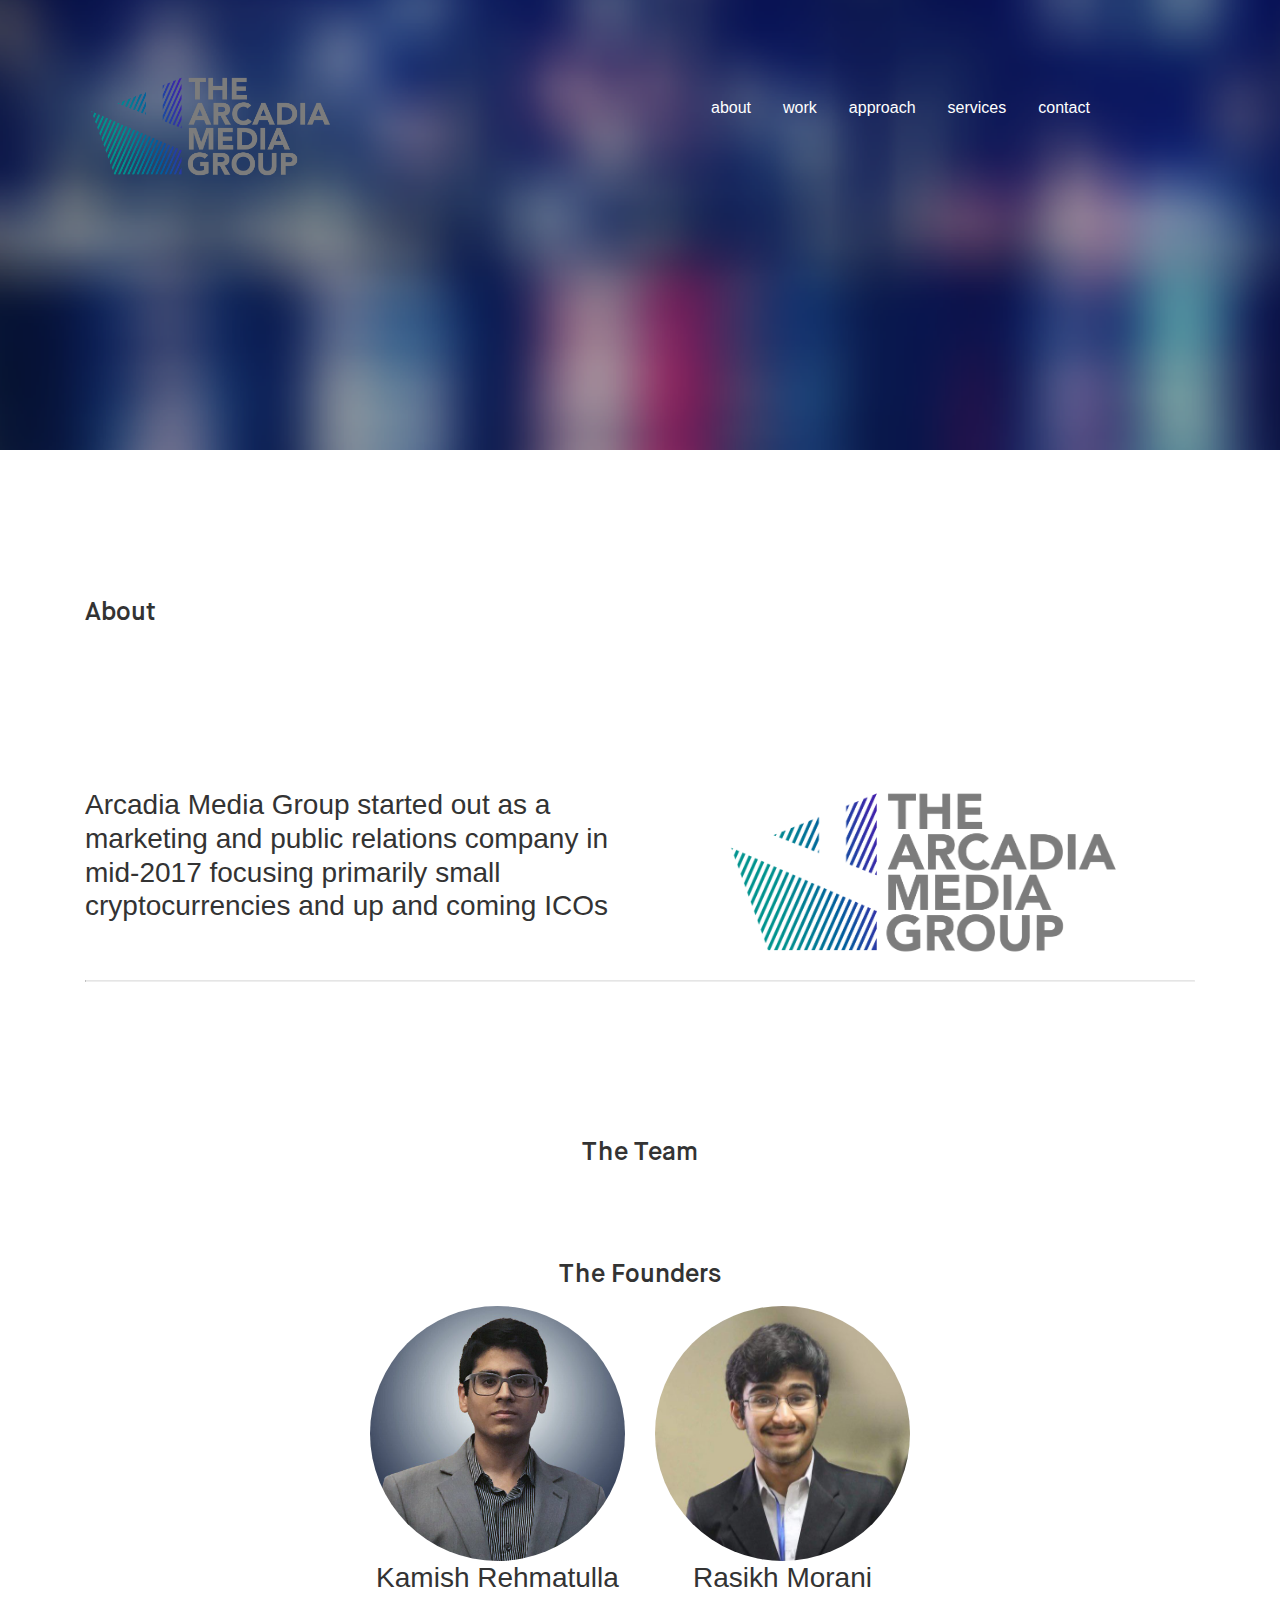
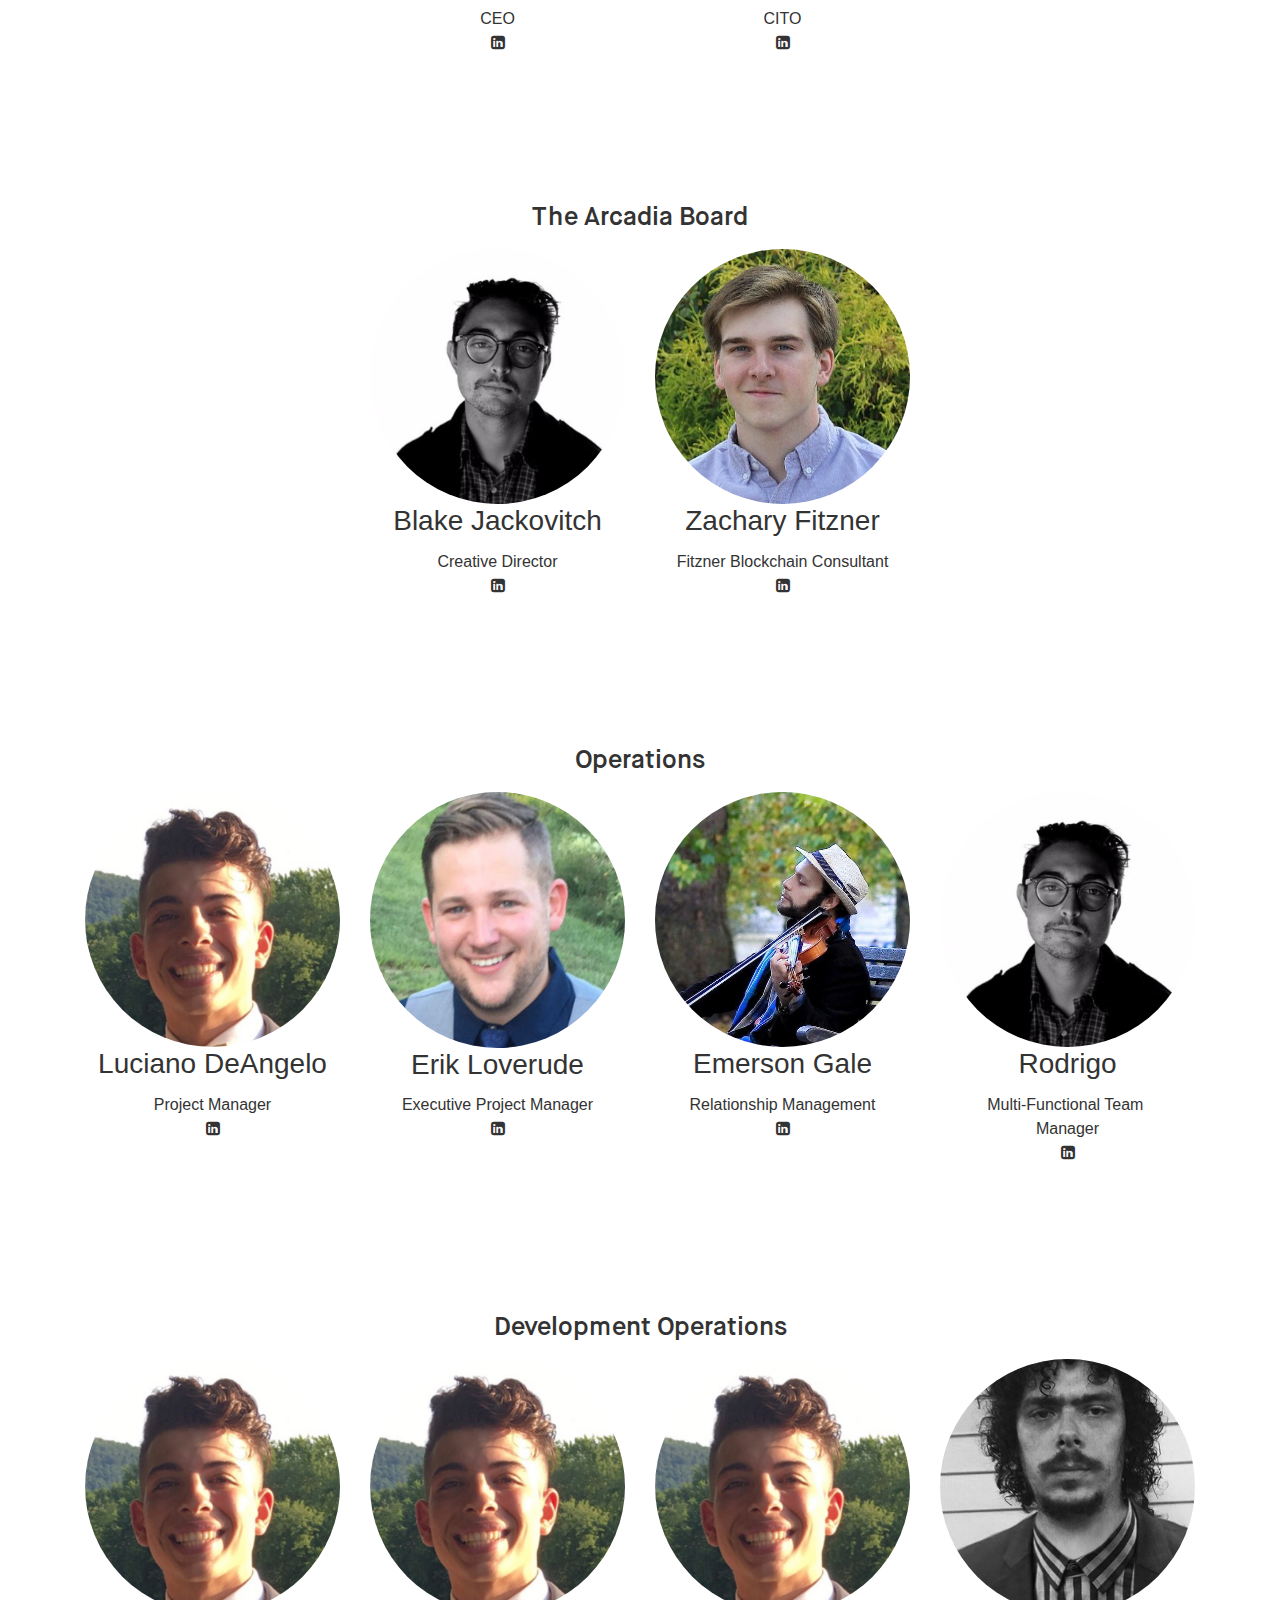
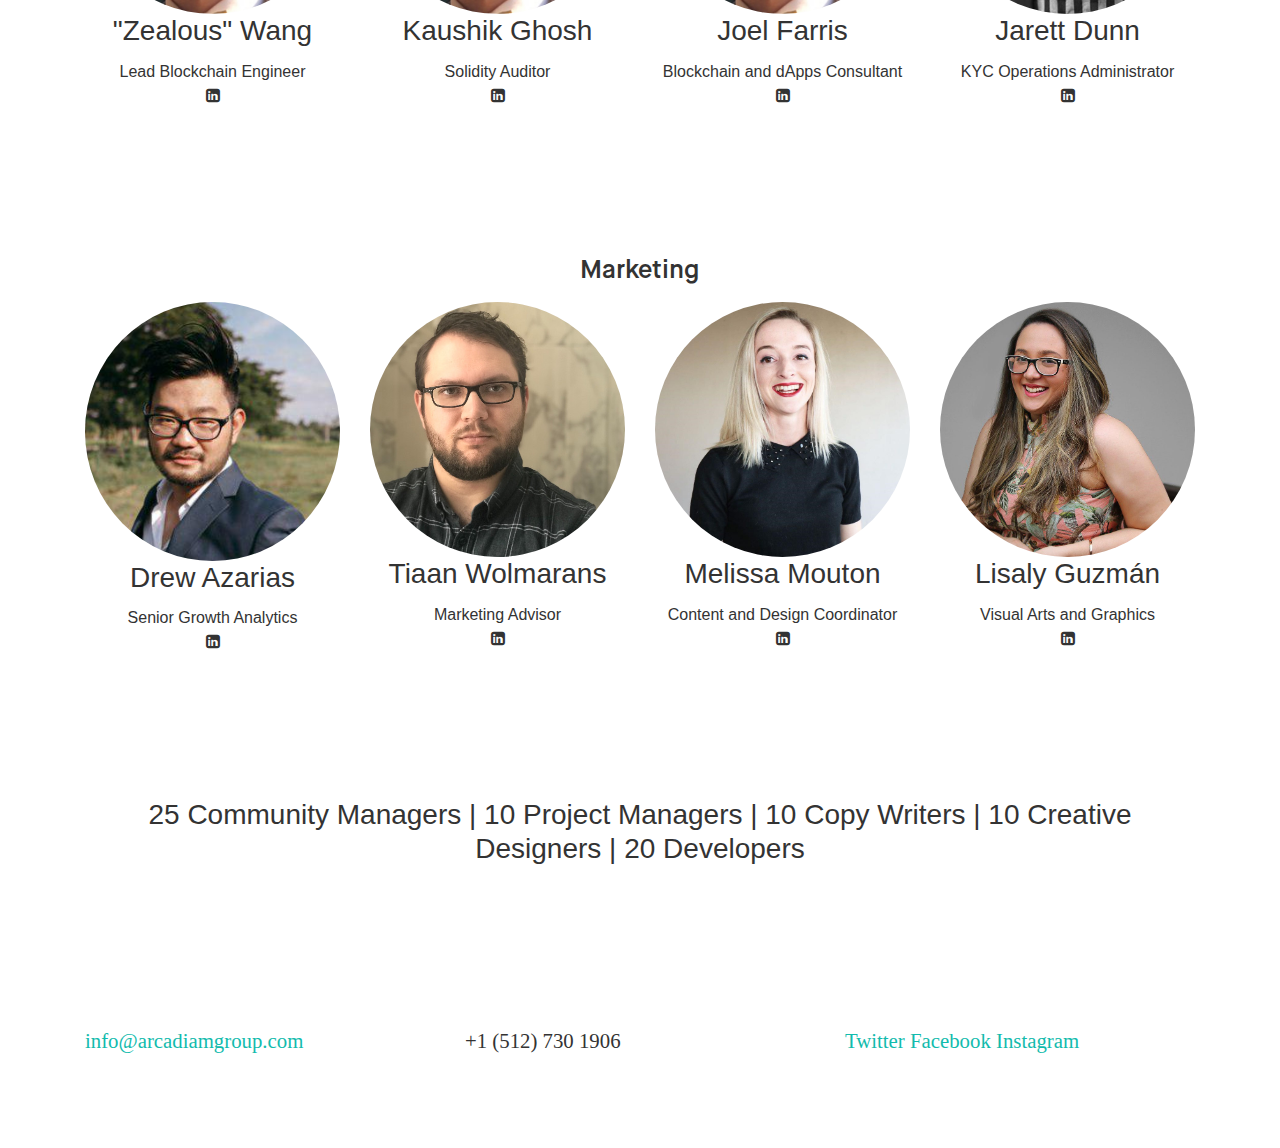
==== about.html @ bcd4a7aa "Remove Pingendo" ====
<!DOCTYPE html>
<html>

<head>
  <meta charset="utf-8">
  <meta name="viewport" content="width=device-width, initial-scale=1">
  <link rel="stylesheet" href="https://cdnjs.cloudflare.com/ajax/libs/font-awesome/4.7.0/css/font-awesome.min.css" type="text/css">
  <link rel="stylesheet" href="main.css" type="text/css"> </head>

<body>
  <div class="py-5 w-100 h-50" style="background-image: url('img/fadsfff.png');background-size:cover;background-position:center bottom;background-repeat:no-repeat;">
    <div class="container">
      <div class="row">
        <div class="col-md-6">
          <img src="img/AMGLOGOFull.png" class="float-left" width="250"> </div>
        <div class="col-md-6">
          <p style="margin-right"> </p>
          <ul class="text-right">
            <ul class="nav text-right">
              <li class="nav-item text-white">
                <a class="active nav-link text-white" href="/index.html#About" style="color:black">about</a>
              </li>
              <li class="nav-item text-white">
                <a href="/index.html#work" class="nav-link text-white" style="color:black">work</a>
              </li>
              <li class="nav-item text-white">
                <a href="/index.html#approach" style="color:white" class="nav-link">approach</a>
              </li>
              <li class="nav-item text-white">
                <a class="nav-link" href="/index.html#services" style="color:white">services</a>
              </li>
              <li class="nav-item text-white">
                <a class="nav-link" href="/index.html#contact" style="color:white">contact</a>
              </li>
            </ul>
          </ul>
        </div>
      </div>
    </div>
  </div>
  <div class="py-5">
    <div class="py-5 justify-content-center d-flex flex-column align-self-center">
      <div class="container">
        <div class="row">
          <div class="col-md-4">
            <h2 id="About">
              <b>About</b>
            </h2>
          </div>
          <div align="right" class="col-md-8"></div>
        </div>
      </div>
    </div>
    <div class="py-5">
      <div class="container">
        <div class="row">
          <div class="col-md-12">
            <div class="row">
              <div class="col-md-6">
                <h3>Arcadia Media Group started out as a marketing and public relations company in mid-2017 focusing primarily small cryptocurrencies and up and coming ICOs</h3>
              </div>
              <div class="col-md-6">
                <p class="lead text-dark text-center">
                  <img src="img/CroppedAMG.png" class="w-100"> </p>
              </div>
            </div>
          </div>
          <div class="col-md-12 border-dark">
            <hr style="color:black"> </div>
        </div>
      </div>
    </div>
  </div>
  <center>
    <h2> The Team </h2>
  </center>
  <div class="py-5">
    <center>
      <h2>The Founders</h2>
    </center>
    <div class="container">
      <div class="row">
        <div class="col-md-3"></div>
        <div class="col-md-3 bg-blue">
          <img src="img/team/Kamish.jpg" class="img-fluid rounded-circle">
          <center>
            <h3>Kamish Rehmatulla</h3>
          </center>
          <center>
            <b>CEO</b>
          </center>
          <center>
            <i aria-hidden="true" class="fa fa-linkedin-square" href="https://linkedin.com/"></i>
          </center>
        </div>
        <div class="col-md-3">
          <img src="img/team/Rasikh.jpg" class="img-fluid rounded-circle">
          <center>
            <h3>Rasikh Morani</h3>
          </center>
          <center>
            <b>CITO</b>
          </center>
          <center>
            <i aria-hidden="true" class="fa fa-linkedin-square" href="https://linkedin.com/"></i>
          </center>
        </div>
        <div class="col-md-3"></div>
      </div>
    </div>
  </div>
  <div class="py-5">
    <div class="container">
      <center>
        <h2> The Arcadia Board </h2>
      </center>
      <div class="row">
        <div class="col-md-3"> </div>
        <div class="col-md-3">
          <img src="img/team/Blake.jpg" class="img-fluid rounded-circle">
          <center>
            <h3>Blake Jackovitch</h3>
          </center>
          <center>
            <b>Creative Director </b>
          </center>
          <center>
            <i aria-hidden="true" class="fa fa-linkedin-square" href="https://linkedin.com/"></i>
          </center>
        </div>
        <div class="col-md-3">
          <img src="img/team/zachary.png" class="img-fluid rounded-circle">
          <center>
            <h3>Zachary Fitzner</h3>
          </center>
          <center>
            <b>Fitzner Blockchain Consultant</b>
          </center>
          <center>
            <i aria-hidden="true" class="fa fa-linkedin-square" href="https://linkedin.com/"></i>
          </center>
        </div>
        <div class="col-md-3"></div>
      </div>
    </div>
  </div>
  <div class="py-5">
    <div class="container">
      <center>
        <h2> Operations </h2>
      </center>
      <div class="row">
        <div class="col-md-3">
          <img src="img/team/Luciano.jpg" class="img-fluid rounded-circle">
          <center>
            <h3>Luciano DeAngelo</h3>
          </center>
          <center>
            <b>Project Manager</b>
          </center>
          <center>
            <i aria-hidden="true" class="fa fa-linkedin-square" href="https://linkedin.com/"></i>
          </center>
        </div>
        <div class="col-md-3">
          <img src="img/team/Erik.jpg" class="img-fluid rounded-circle">
          <center>
            <h3>Erik Loverude</h3>
          </center>
          <center>
            <b>Executive Project Manager</b>
          </center>
          <center>
            <i aria-hidden="true" class="fa fa-linkedin-square" href="https://linkedin.com/"></i>
          </center>
        </div>
        <div class="col-md-3">
          <img src="img/team/Emerson.jpg" class="img-fluid rounded-circle">
          <center>
            <h3>Emerson Gale</h3>
          </center>
          <center>
            <b>Relationship Management</b>
          </center>
          <center>
            <i aria-hidden="true" class="fa fa-linkedin-square" href="https://linkedin.com/"></i>
          </center>
        </div>
        <div class="col-md-3">
          <img src="img/team/Blake.jpg" class="img-fluid rounded-circle">
          <center>
            <h3>Rodrigo</h3>
          </center>
          <center>
            <b>Multi-Functional Team&nbsp;
              <br>Manager
              <br> </b>
          </center>
          <center>
            <i aria-hidden="true" class="fa fa-linkedin-square" href="https://linkedin.com/"></i>
          </center>
        </div>
      </div>
    </div>
  </div>
  <div class="py-5">
    <div class="container">
      <center>
        <h2> Development Operations </h2>
      </center>
      <div class="row">
        <div class="col-md-3">
          <img src="img/team/Luciano.jpg" class="img-fluid rounded-circle">
          <center>
            <h3>"Zealous" Wang</h3>
          </center>
          <center>
            <b>Lead Blockchain Engineer</b>
          </center>
          <center>
            <i aria-hidden="true" class="fa fa-linkedin-square" href="https://linkedin.com/"></i>
          </center>
        </div>
        <div class="col-md-3">
          <img src="img/team/Luciano.jpg" class="img-fluid rounded-circle">
          <center>
            <h3>Kaushik Ghosh</h3>
          </center>
          <center>
            <b>Solidity Auditor
              <br> </b>
          </center>
          <center>
            <i aria-hidden="true" class="fa fa-linkedin-square" href="https://linkedin.com/"></i>
          </center>
        </div>
        <div class="col-md-3">
          <img src="img/team/Luciano.jpg" class="img-fluid rounded-circle">
          <center>
            <h3>Joel Farris</h3>
          </center>
          <center>
            <b>Blockchain and dApps Consultant</b>
          </center>
          <center>
            <i aria-hidden="true" class="fa fa-linkedin-square" href="https://linkedin.com/"></i>
          </center>
        </div>
        <div class="col-md-3">
          <img src="img/team/Jarett.jpg" class="img-fluid rounded-circle">
          <center>
            <h3>Jarett Dunn</h3>
          </center>
          <center>
            <b>KYC Operations Administrator</b>
          </center>
          <center>
            <i aria-hidden="true" class="fa fa-linkedin-square" href="https://linkedin.com/"></i>
          </center>
        </div>
      </div>
    </div>
  </div>
  <div class="py-5">
    <div class="container">
      <center>
        <h2> Marketing</h2>
      </center>
      <div class="row">
        <div class="col-md-3">
          <img src="img/team/Drew.jpg" class="img-fluid rounded-circle">
          <center>
            <h3>Drew Azarias</h3>
          </center>
          <center>
            <b>Senior Growth Analytics</b>
          </center>
          <center>
            <i aria-hidden="true" class="fa fa-linkedin-square" href="https://linkedin.com/"></i>
          </center>
        </div>
        <div class="col-md-3">
          <img src="img/team/Tiaan.jpg" class="img-fluid rounded-circle">
          <center>
            <h3>Tiaan Wolmarans</h3>
          </center>
          <center>
            <b>Marketing Advisor
              <br> </b>
          </center>
          <center>
            <i aria-hidden="true" class="fa fa-linkedin-square" href="https://linkedin.com/"></i>
          </center>
        </div>
        <div class="col-md-3">
          <img src="img/team/Melissa.jpg" class="img-fluid rounded-circle">
          <center>
            <h3>Melissa Mouton</h3>
          </center>
          <center>
            <b>Content and Design Coordinator</b>
          </center>
          <center>
            <i aria-hidden="true" class="fa fa-linkedin-square" href="https://linkedin.com/"></i>
          </center>
        </div>
        <div class="col-md-3">
          <img src="img/team/Lisa.jpg" class="img-fluid rounded-circle">
          <center>
            <h3>Lisaly Guzmán</h3>
          </center>
          <center>
            <b>Visual Arts and Graphics</b>
          </center>
          <center>
            <i aria-hidden="true" class="fa fa-linkedin-square" href="https://linkedin.com/"></i>
          </center>
        </div>
      </div>
    </div>
  </div>
  <div class="py-5">
    <div class="container">
      <div class="row">
        <div class="col-md-12">
          <center>
            <h3 class="">25 Community Managers | 10 Project Managers | 10 Copy Writers | 10 Creative Designers | 20 Developers </h3>
          </center>
        </div>
      </div>
    </div>
  </div>
  <div class="py-5">
    <div class="container">
      <div class="row">
        <div class="col-md-4">
          <p class="lead">
            <a href="mailto:info@arcadiamgroup.com">info@arcadiamgroup.com</a>
          </p>
        </div>
        <div class="col-md-4">
          <p class="lead">+1 (512) 730 1906</p>
        </div>
        <div class="col-md-4">
          <p class="lead">
            <a href="https://twitter.com/thearcadiagroup">Twitter </a>
            <a href="https://www.facebook.com/ArcadiaMediaGroup/">Facebook </a>
            <a href="https://instagram.com/arcadiamediagroup">Instagram</a>
          </p>
        </div>
      </div>
    </div>
  </div>
</body>

</html>
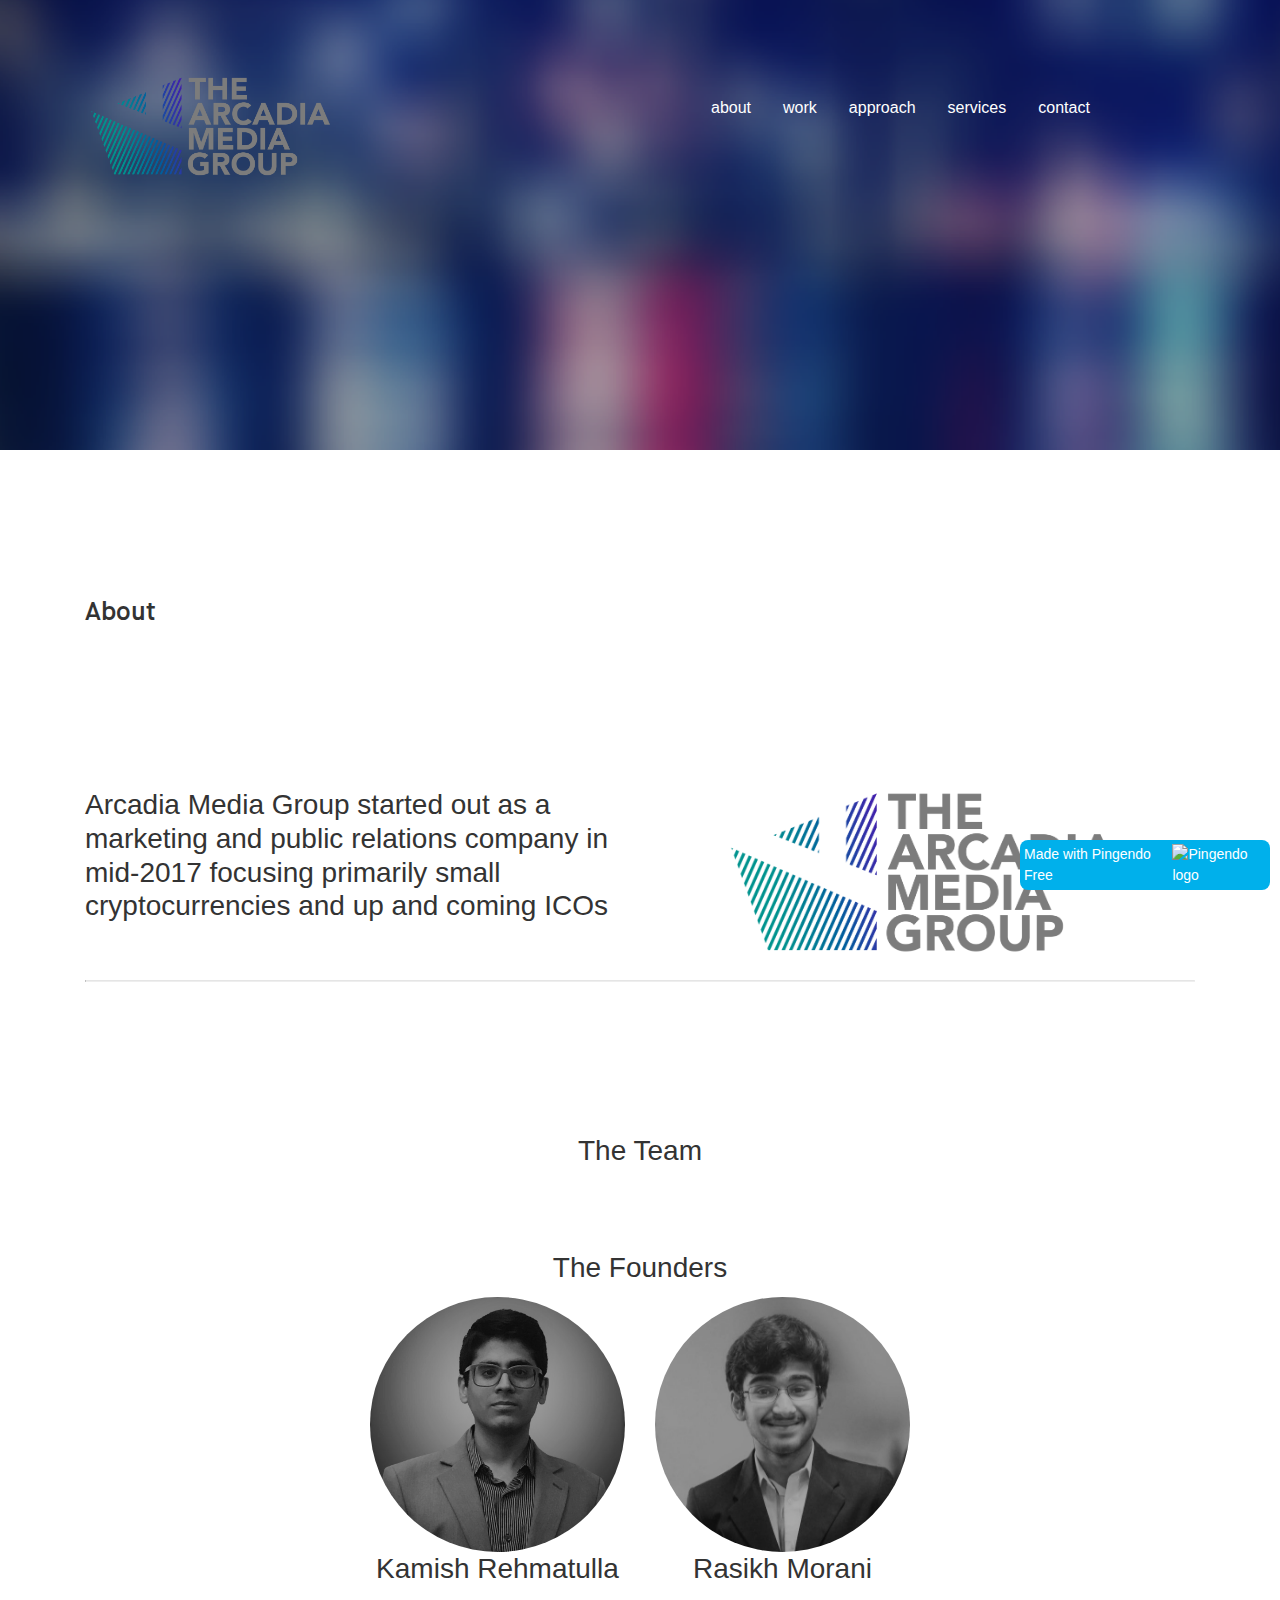
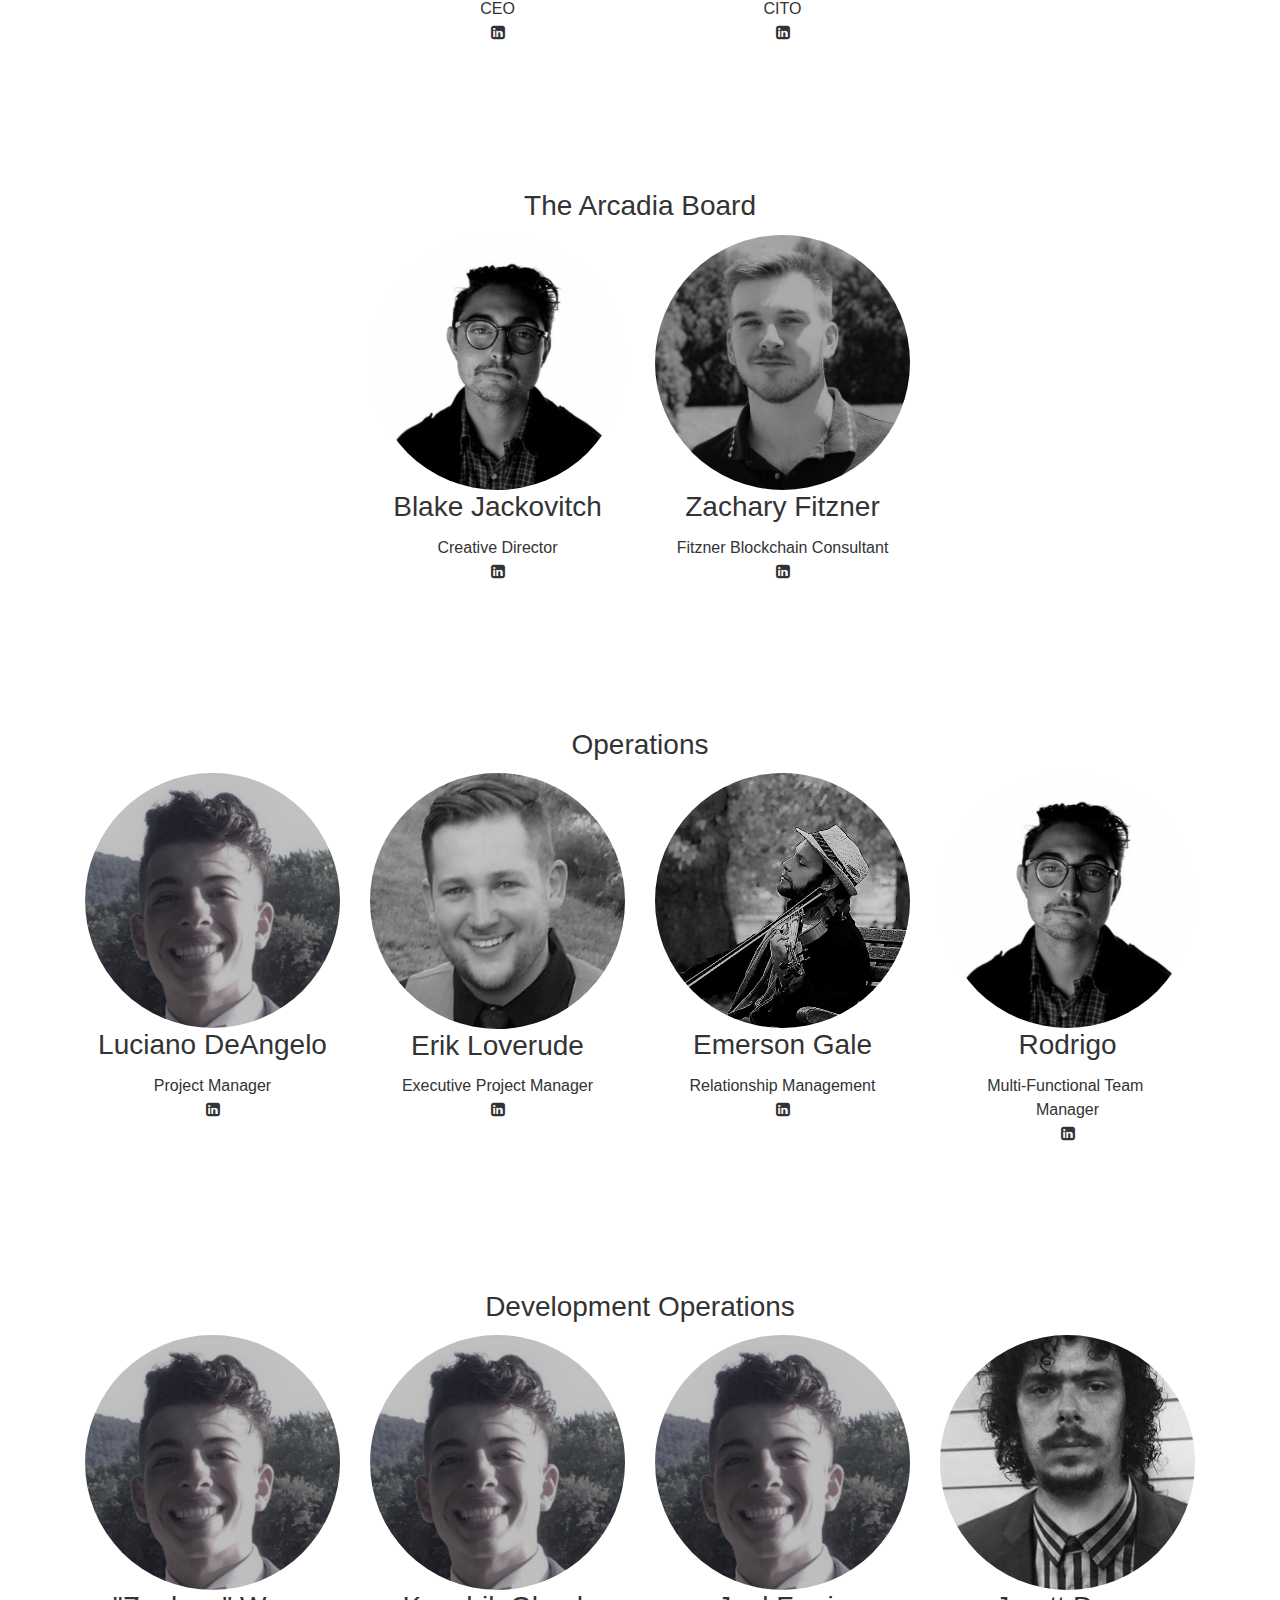
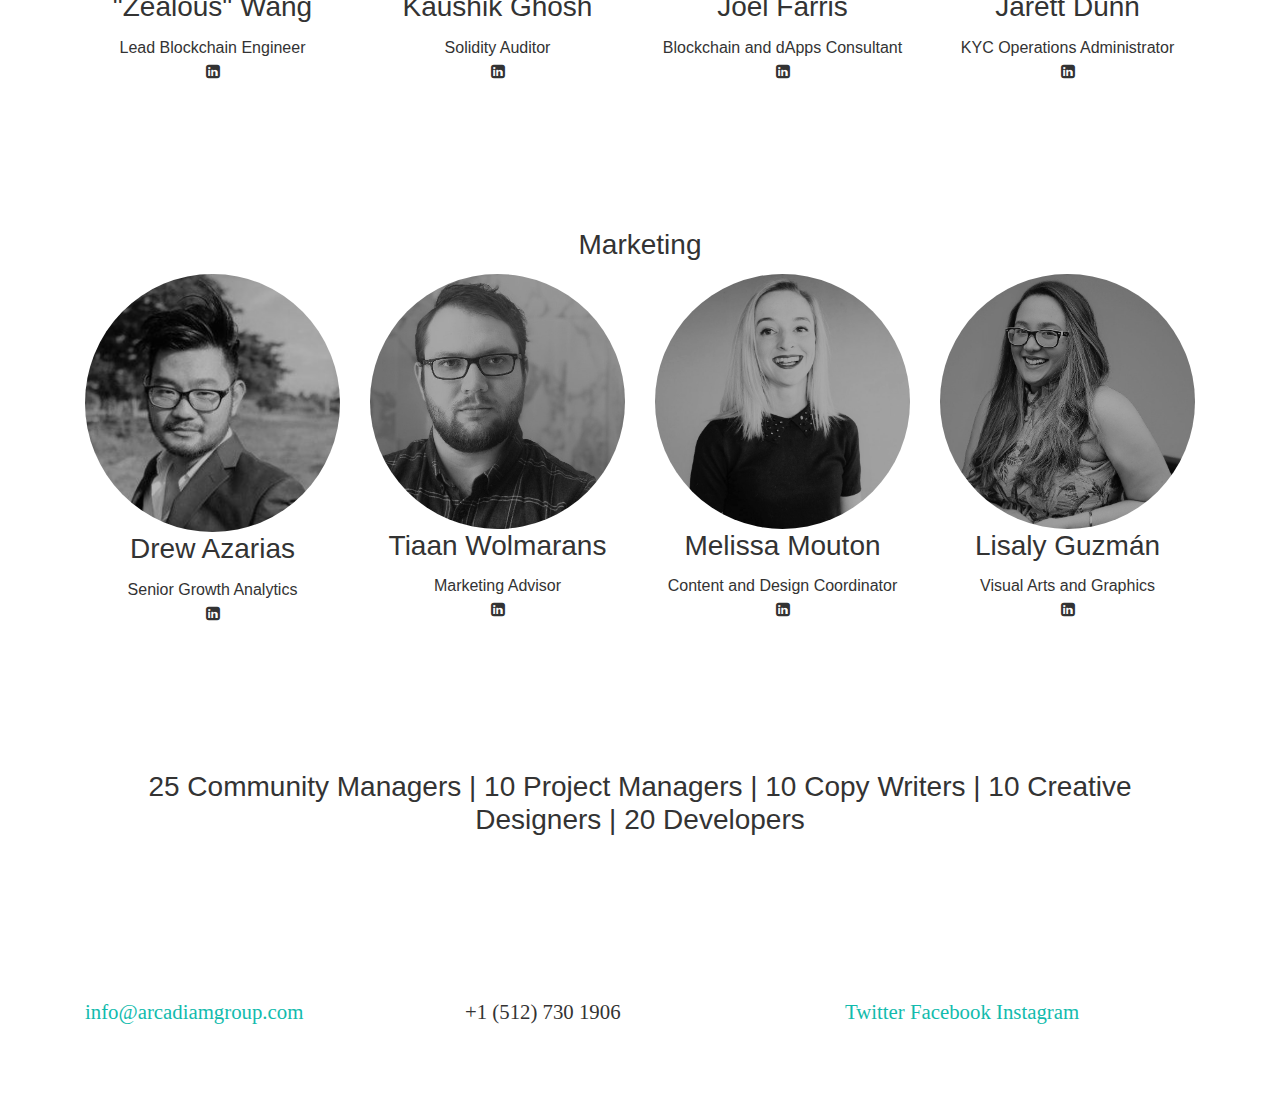
==== commit a256880c: "Fix Text" ====
--- a/about.html
+++ b/about.html
@@ -43,7 +43,7 @@
       <div class="container">
         <div class="row">
           <div class="col-md-4">
-            <h2 id="About">
+            <h2>
               <b>About</b>
             </h2>
           </div>
@@ -72,11 +72,15 @@
     </div>
   </div>
   <center>
-    <h2> The Team </h2>
+    <h3>
+      <b>The Team</b>
+    </h3>
   </center>
   <div class="py-5">
     <center>
-      <h2>The Founders</h2>
+      <h3>
+        <b>The Founders</b>
+      </h3>
     </center>
     <div class="container">
       <div class="row">
@@ -112,7 +116,9 @@
   <div class="py-5">
     <div class="container">
       <center>
-        <h2> The Arcadia Board </h2>
+        <h3>
+          <b>The Arcadia Board </b>
+        </h3>
       </center>
       <div class="row">
         <div class="col-md-3"> </div>
@@ -129,7 +135,7 @@
           </center>
         </div>
         <div class="col-md-3">
-          <img src="img/team/zachary.png" class="img-fluid rounded-circle">
+          <img src="img/team/Zachary.jpg" class="img-fluid rounded-circle">
           <center>
             <h3>Zachary Fitzner</h3>
           </center>
@@ -147,7 +153,9 @@
   <div class="py-5">
     <div class="container">
       <center>
-        <h2> Operations </h2>
+        <h3>
+          <b>Operations</b>
+        </h3>
       </center>
       <div class="row">
         <div class="col-md-3">
@@ -206,7 +214,9 @@
   <div class="py-5">
     <div class="container">
       <center>
-        <h2> Development Operations </h2>
+        <h3>
+          <b>Development Operations</b>
+        </h3>
       </center>
       <div class="row">
         <div class="col-md-3">
@@ -264,7 +274,9 @@
   <div class="py-5">
     <div class="container">
       <center>
-        <h2> Marketing</h2>
+        <h3>
+          <b>Marketing</b>
+        </h3>
       </center>
       <div class="row">
         <div class="col-md-3">
@@ -324,7 +336,12 @@
       <div class="row">
         <div class="col-md-12">
           <center>
-            <h3 class="">25 Community Managers | 10 Project Managers | 10 Copy Writers | 10 Creative Designers | 20 Developers </h3>
+            <h3 class="">
+              <b>25</b> Community Managers |
+              <b>10</b> Project Managers |
+              <b>10</b> Copy Writers |
+              <b>10</b> Creative Designers |
+              <b>20</b> Developers </h3>
           </center>
         </div>
       </div>
@@ -351,6 +368,9 @@
       </div>
     </div>
   </div>
+  <pingendo onclick="window.open('https://pingendo.com/', '_blank')" style="cursor:pointer;position: fixed;bottom: 10px;right:10px;padding:4px;background-color: #00b0eb;border-radius: 8px; width:250px;display:flex;flex-direction:row;align-items:center;justify-content:center;font-size:14px;color:white">Made with Pingendo Free&nbsp;&nbsp;
+    <img src="https://pingendo.com/site-assets/Pingendo_logo_big.png" class="d-block" alt="Pingendo logo" height="16">
+  </pingendo>
 </body>
 
 </html>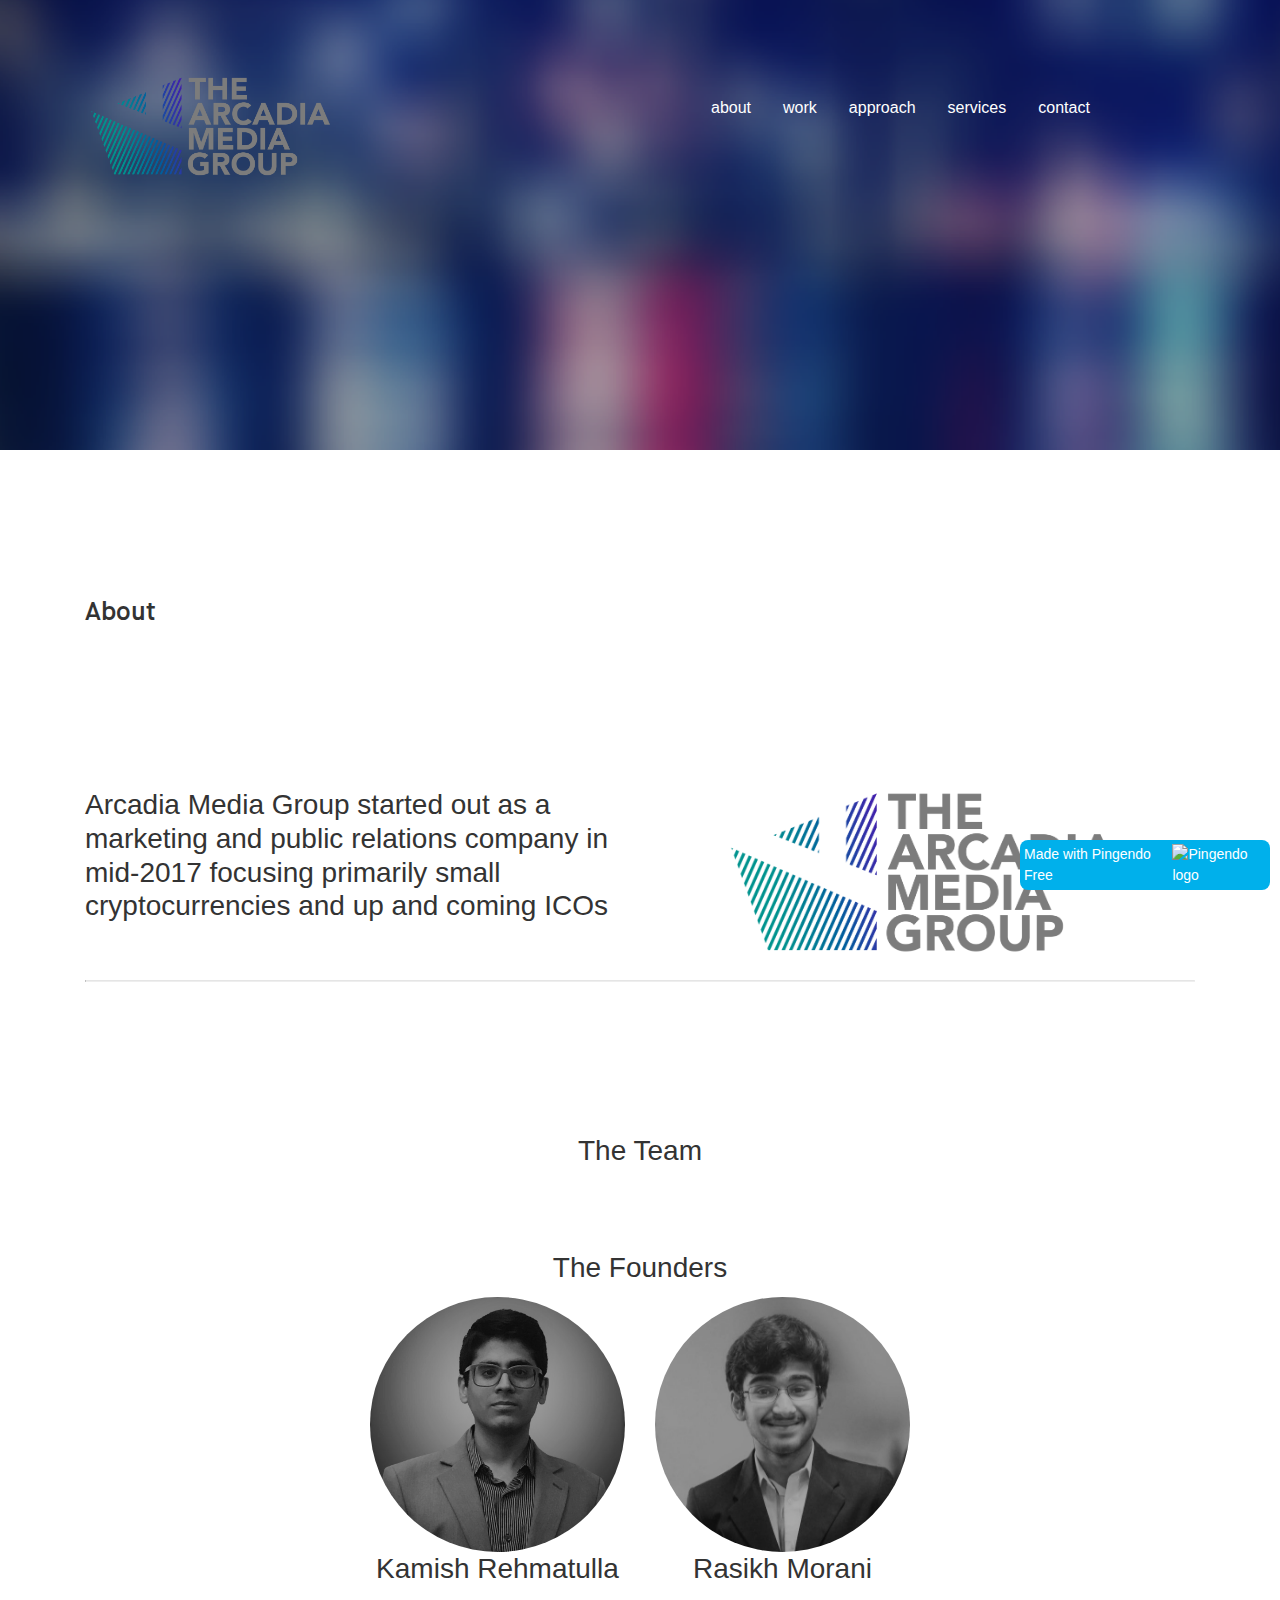
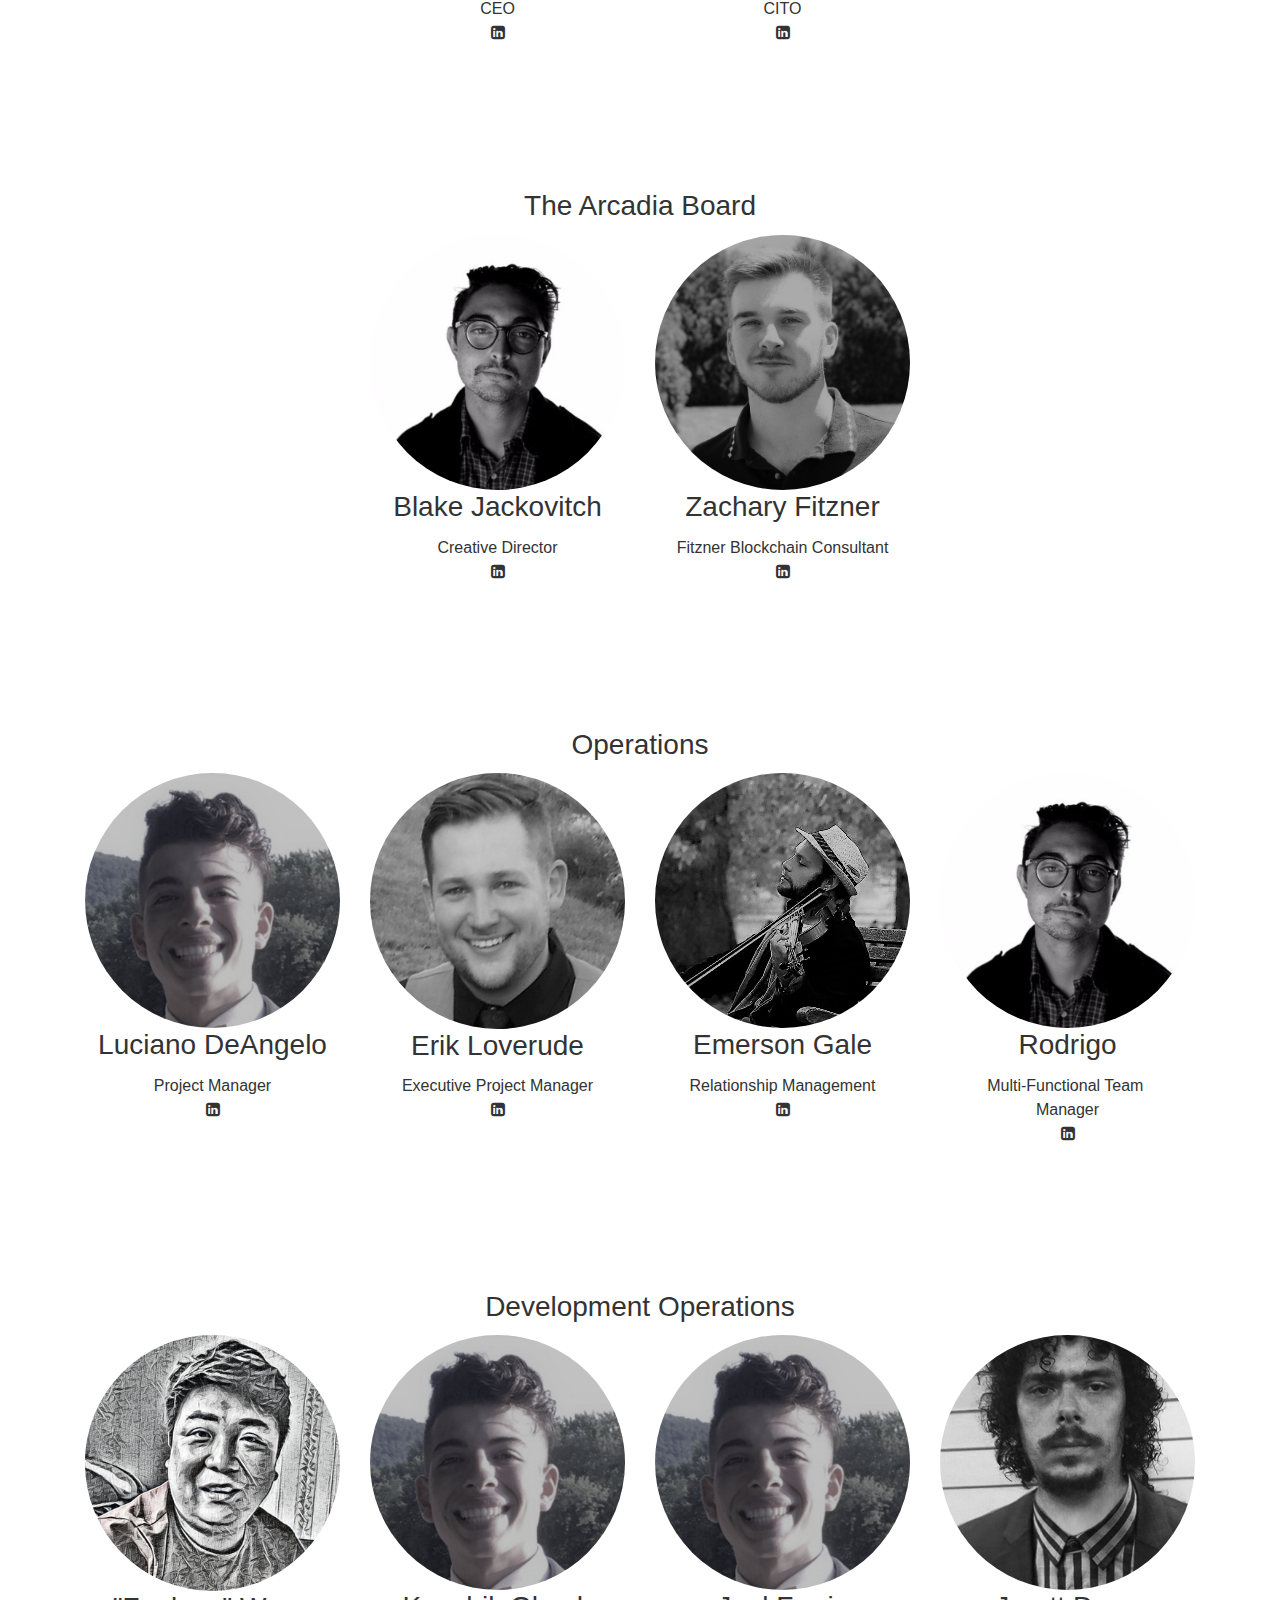
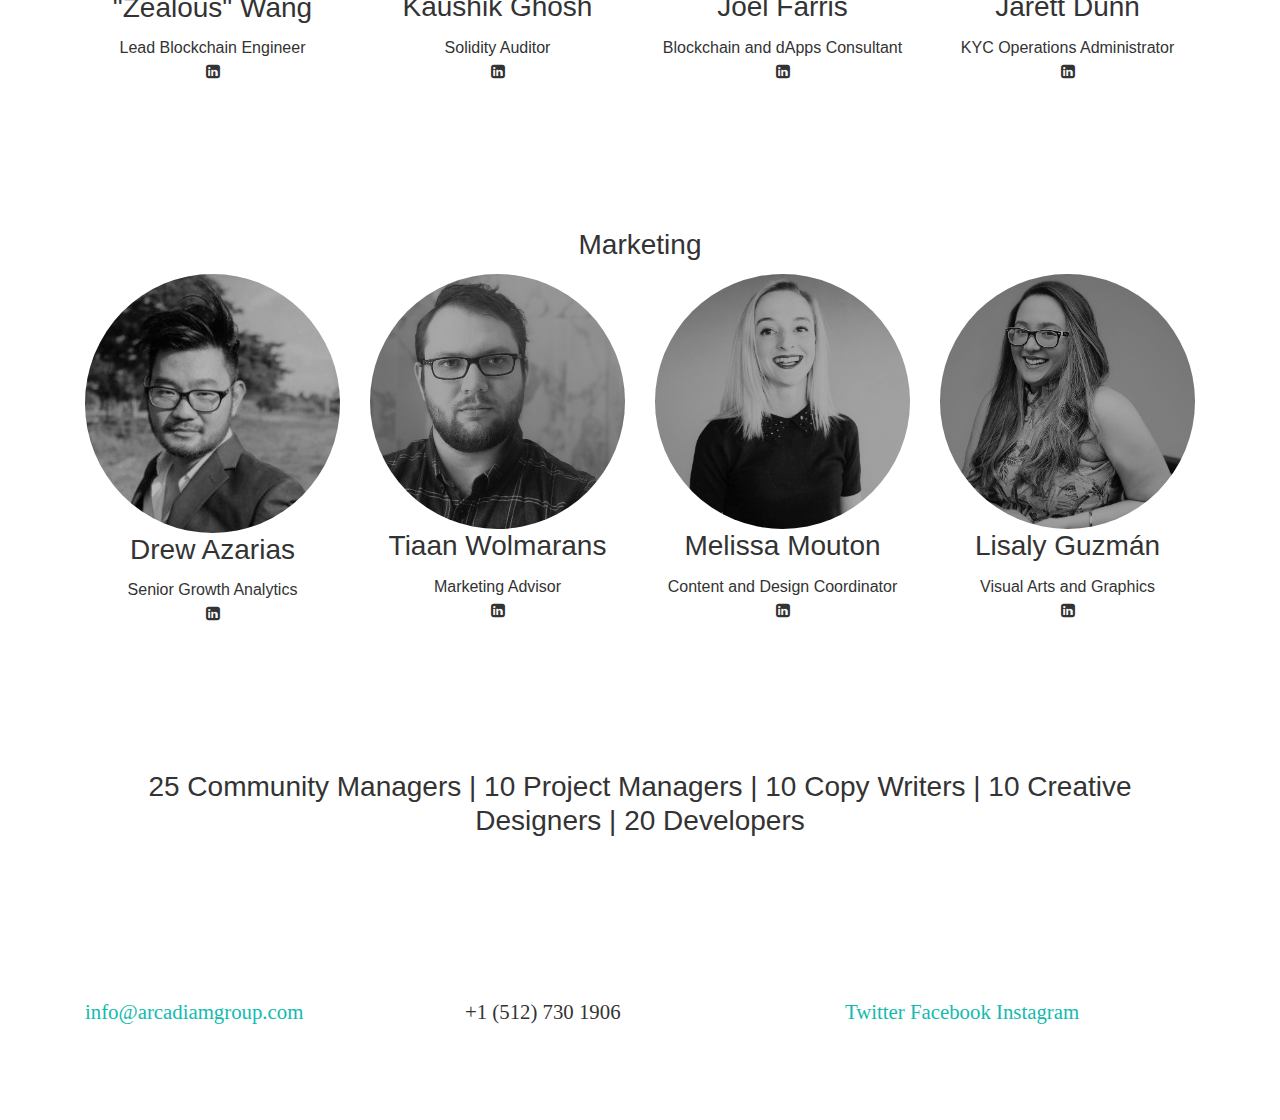
==== commit 6b5fe82a: "Add Wang" ====
--- a/about.html
+++ b/about.html
@@ -220,7 +220,7 @@
       </center>
       <div class="row">
         <div class="col-md-3">
-          <img src="img/team/Luciano.jpg" class="img-fluid rounded-circle">
+          <img src="img/team/Wang.jpg" class="img-fluid rounded-circle">
           <center>
             <h3>"Zealous" Wang</h3>
           </center>
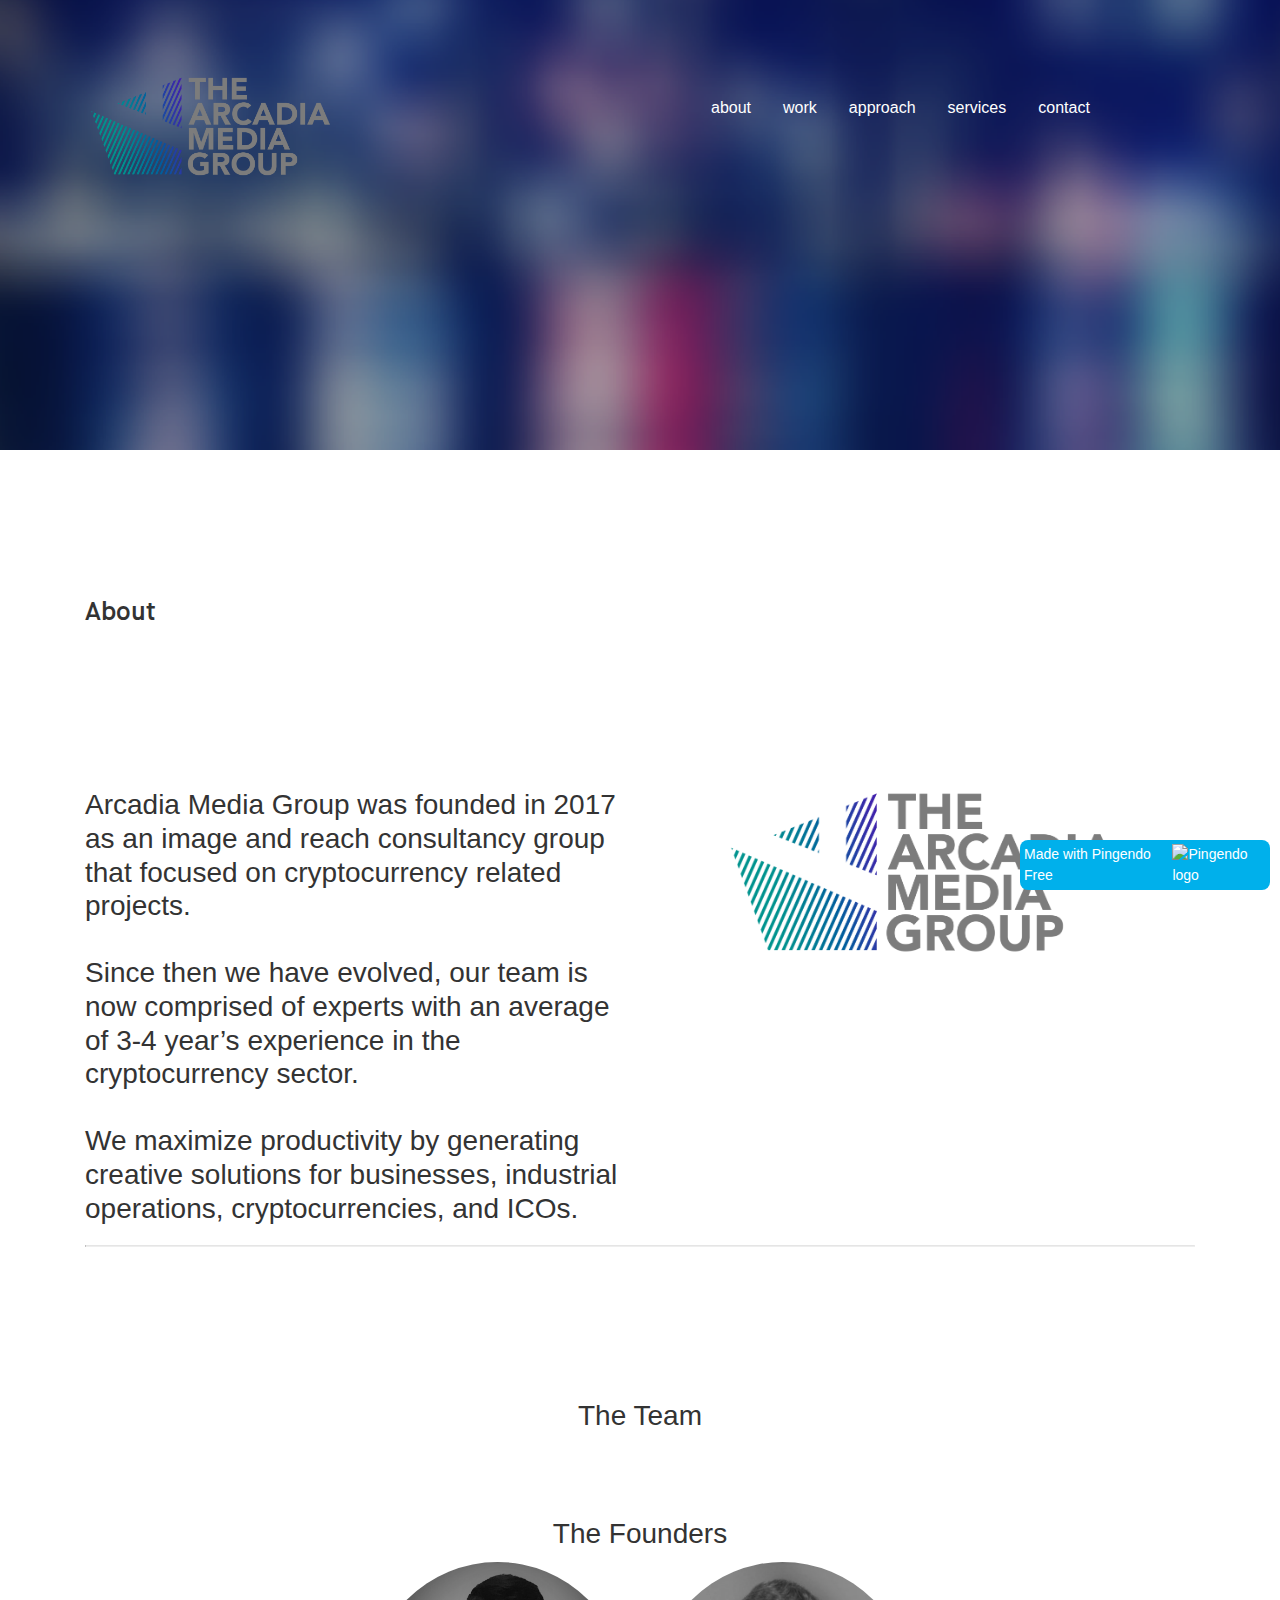
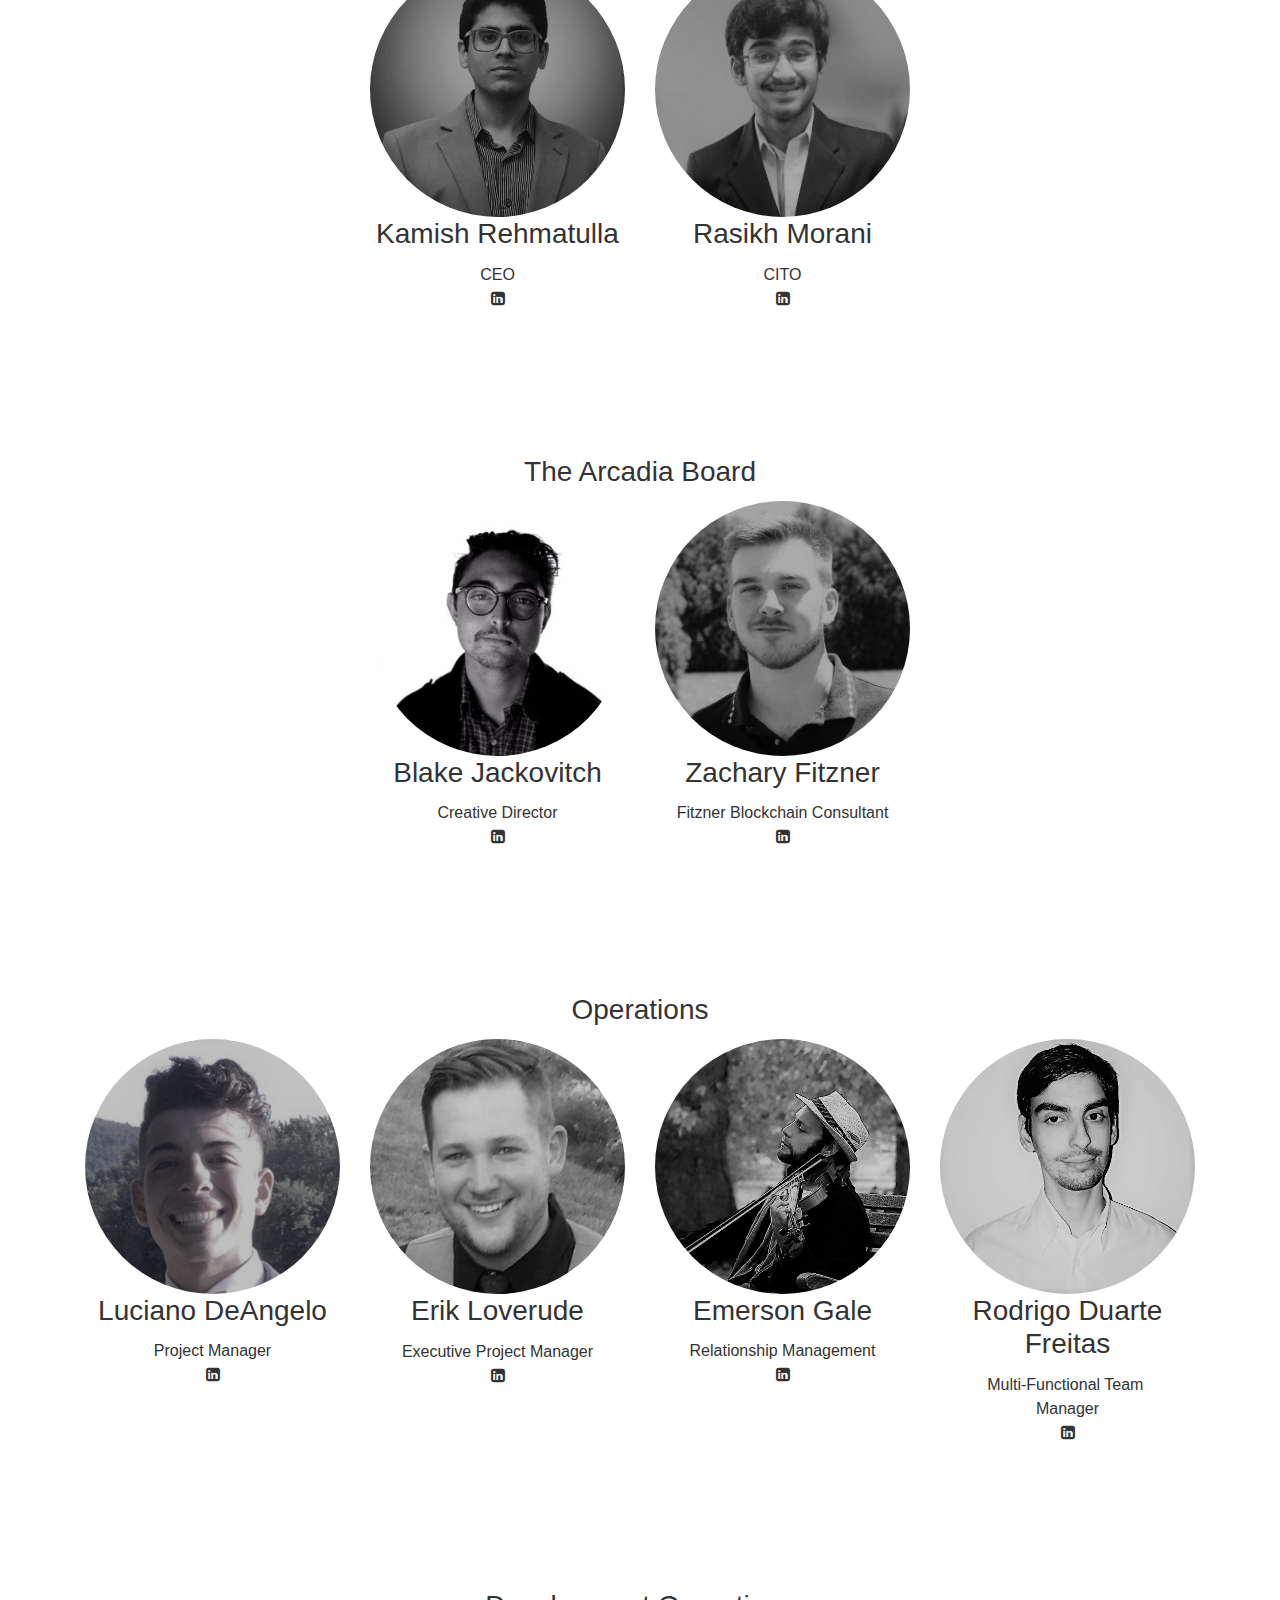
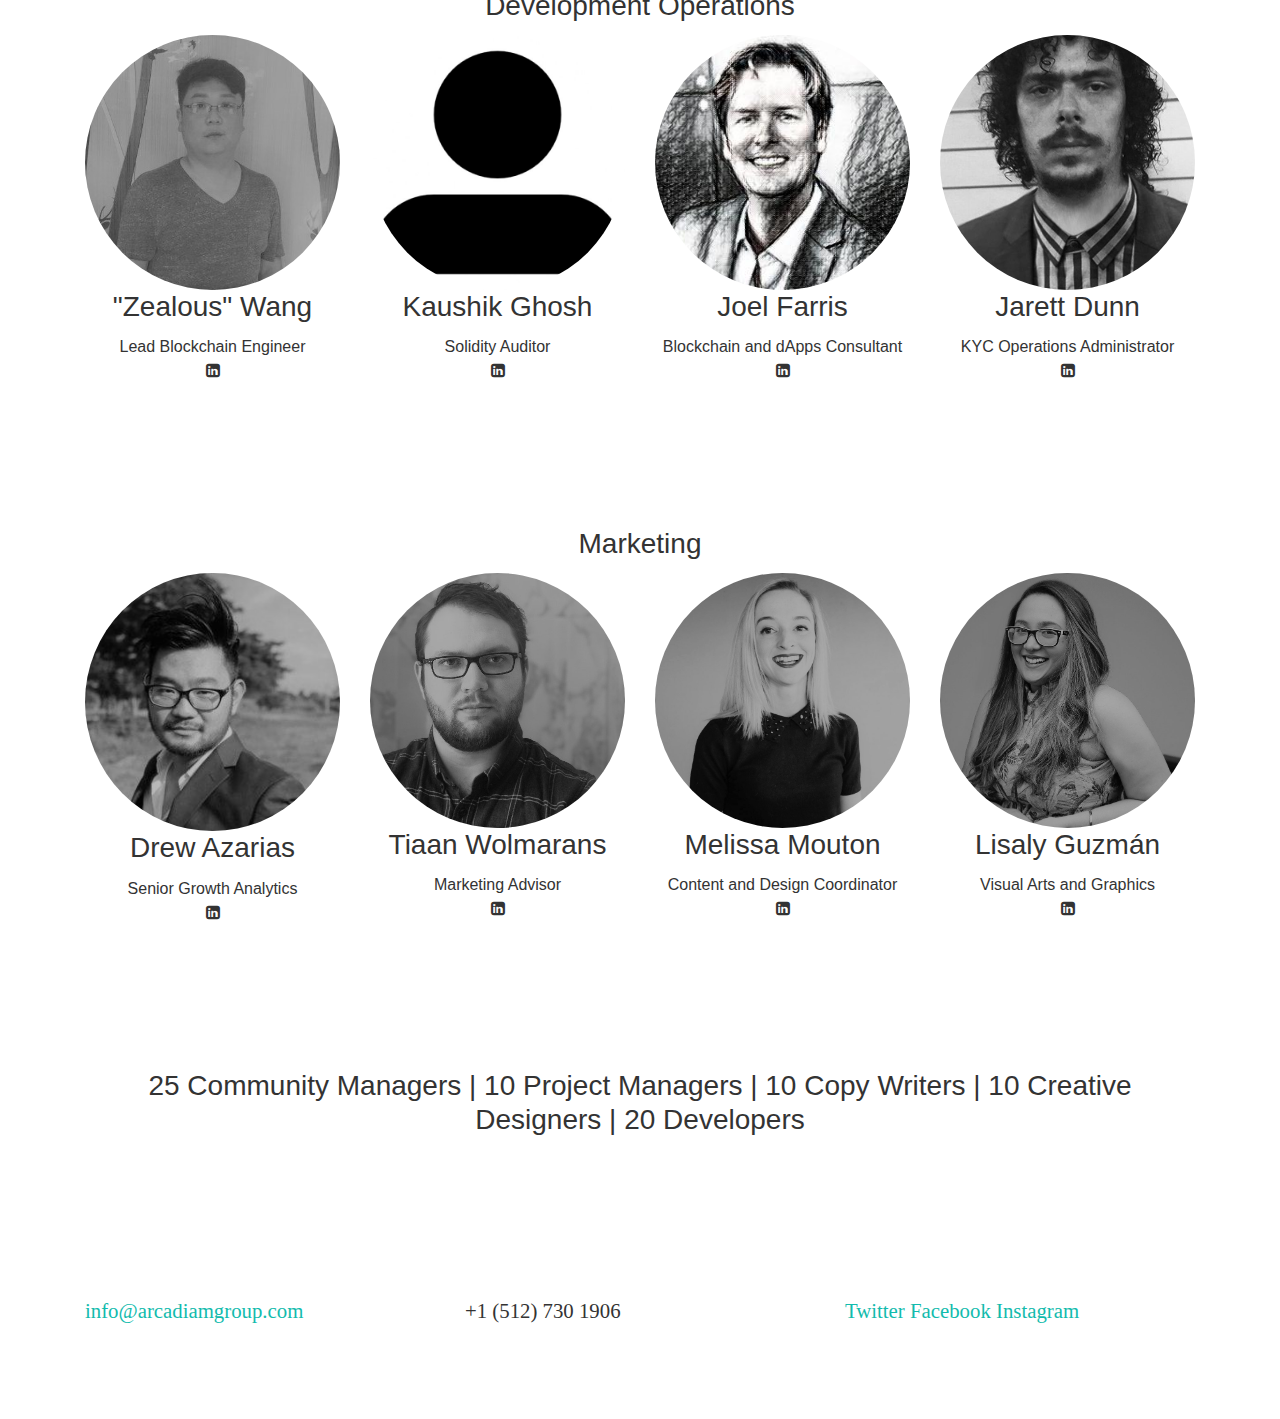
==== commit 542feb13: "Add Pages + Fixes" ====
--- a/about.html
+++ b/about.html
@@ -57,7 +57,11 @@
           <div class="col-md-12">
             <div class="row">
               <div class="col-md-6">
-                <h3>Arcadia Media Group started out as a marketing and public relations company in mid-2017 focusing primarily small cryptocurrencies and up and coming ICOs</h3>
+                <h3>Arcadia Media Group was founded in 2017 as an image and reach consultancy group that focused on cryptocurrency related projects.&nbsp;&nbsp;
+                  <br>
+                  <br>Since then we have evolved, our team is now comprised of experts with an average of 3-4 year’s experience in the cryptocurrency sector.
+                  <br>
+                  <br>We maximize productivity by generating creative solutions for businesses, industrial operations, cryptocurrencies, and ICOs.</h3>
               </div>
               <div class="col-md-6">
                 <p class="lead text-dark text-center">
@@ -195,9 +199,9 @@
           </center>
         </div>
         <div class="col-md-3">
-          <img src="img/team/Blake.jpg" class="img-fluid rounded-circle">
-          <center>
-            <h3>Rodrigo</h3>
+          <img src="img/team/Rodrigo.jpg" class="img-fluid rounded-circle">
+          <center>
+            <h3>Rodrigo Duarte Freitas </h3>
           </center>
           <center>
             <b>Multi-Functional Team&nbsp;
@@ -232,7 +236,7 @@
           </center>
         </div>
         <div class="col-md-3">
-          <img src="img/team/Luciano.jpg" class="img-fluid rounded-circle">
+          <img src="img/team/Temp.jpg" class="img-fluid rounded-circle">
           <center>
             <h3>Kaushik Ghosh</h3>
           </center>
@@ -245,7 +249,7 @@
           </center>
         </div>
         <div class="col-md-3">
-          <img src="img/team/Luciano.jpg" class="img-fluid rounded-circle">
+          <img src="img/team/Joel.jpg" class="img-fluid rounded-circle">
           <center>
             <h3>Joel Farris</h3>
           </center>
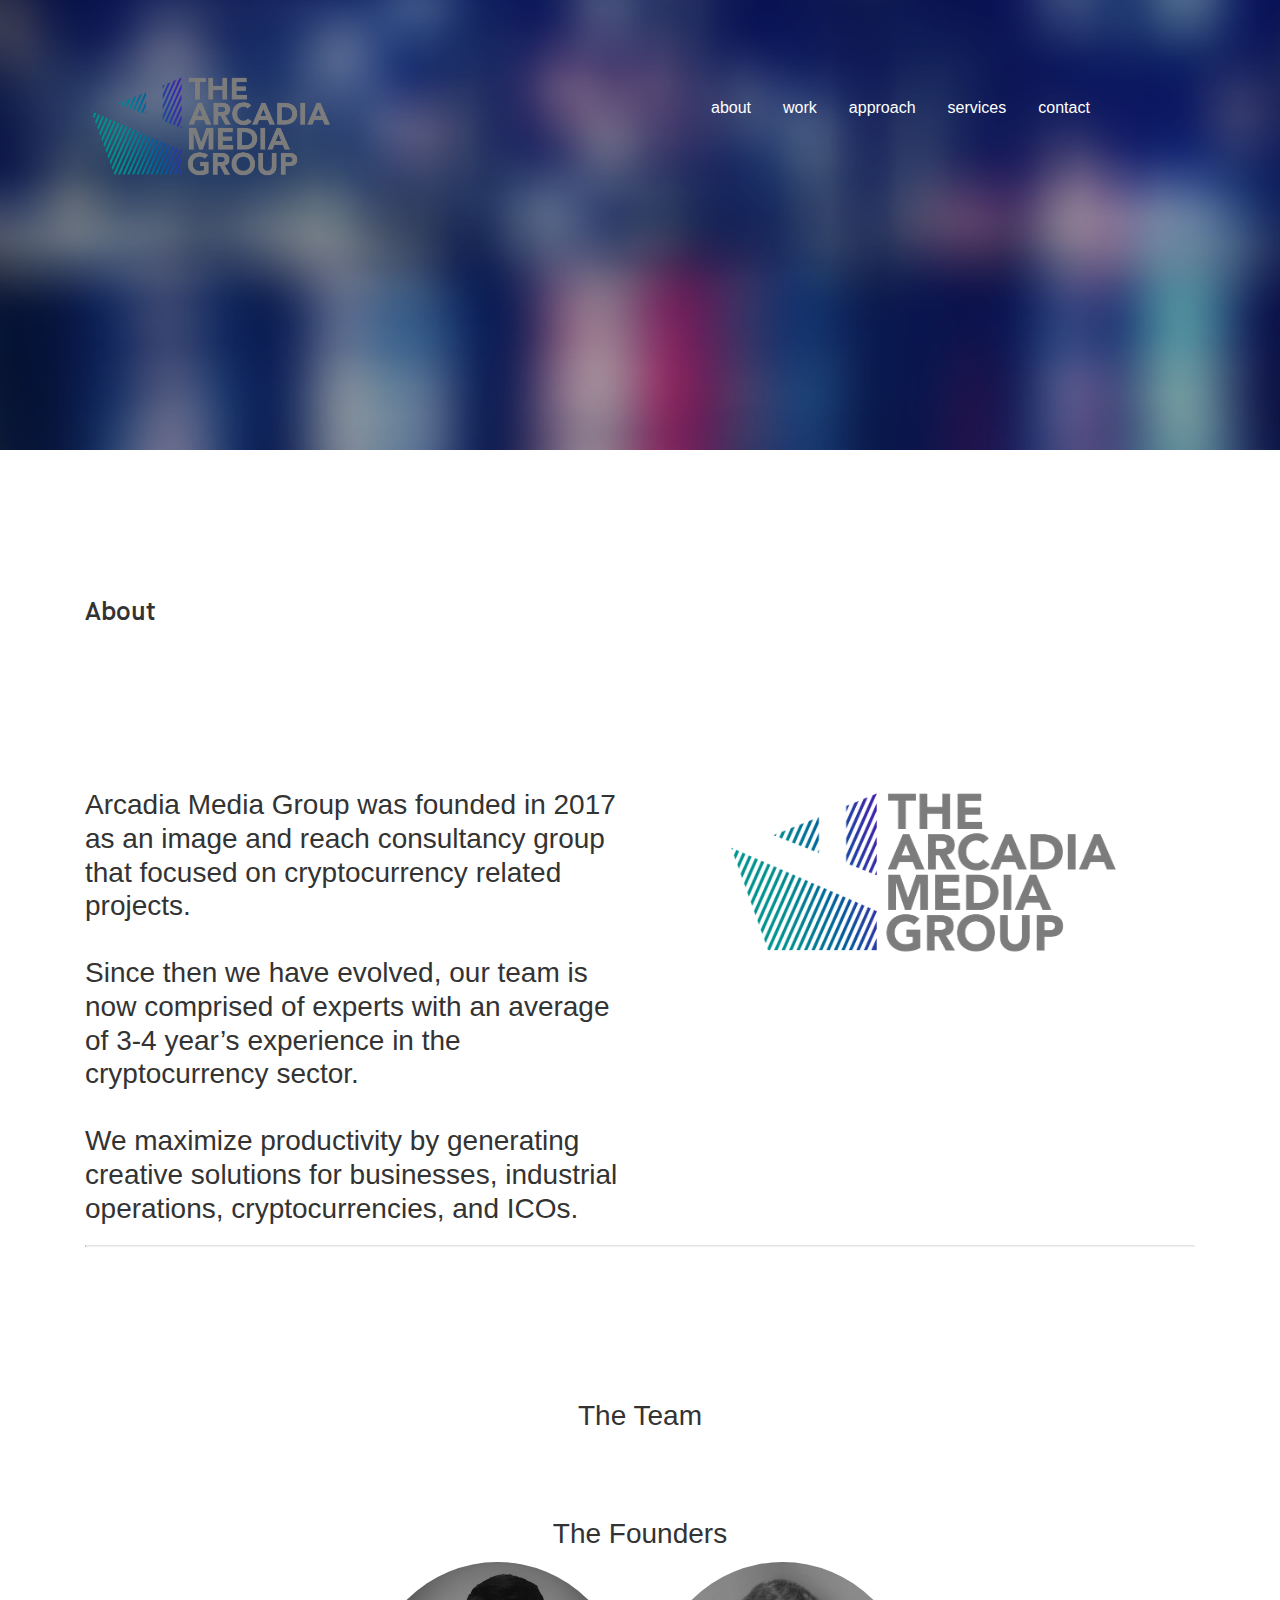
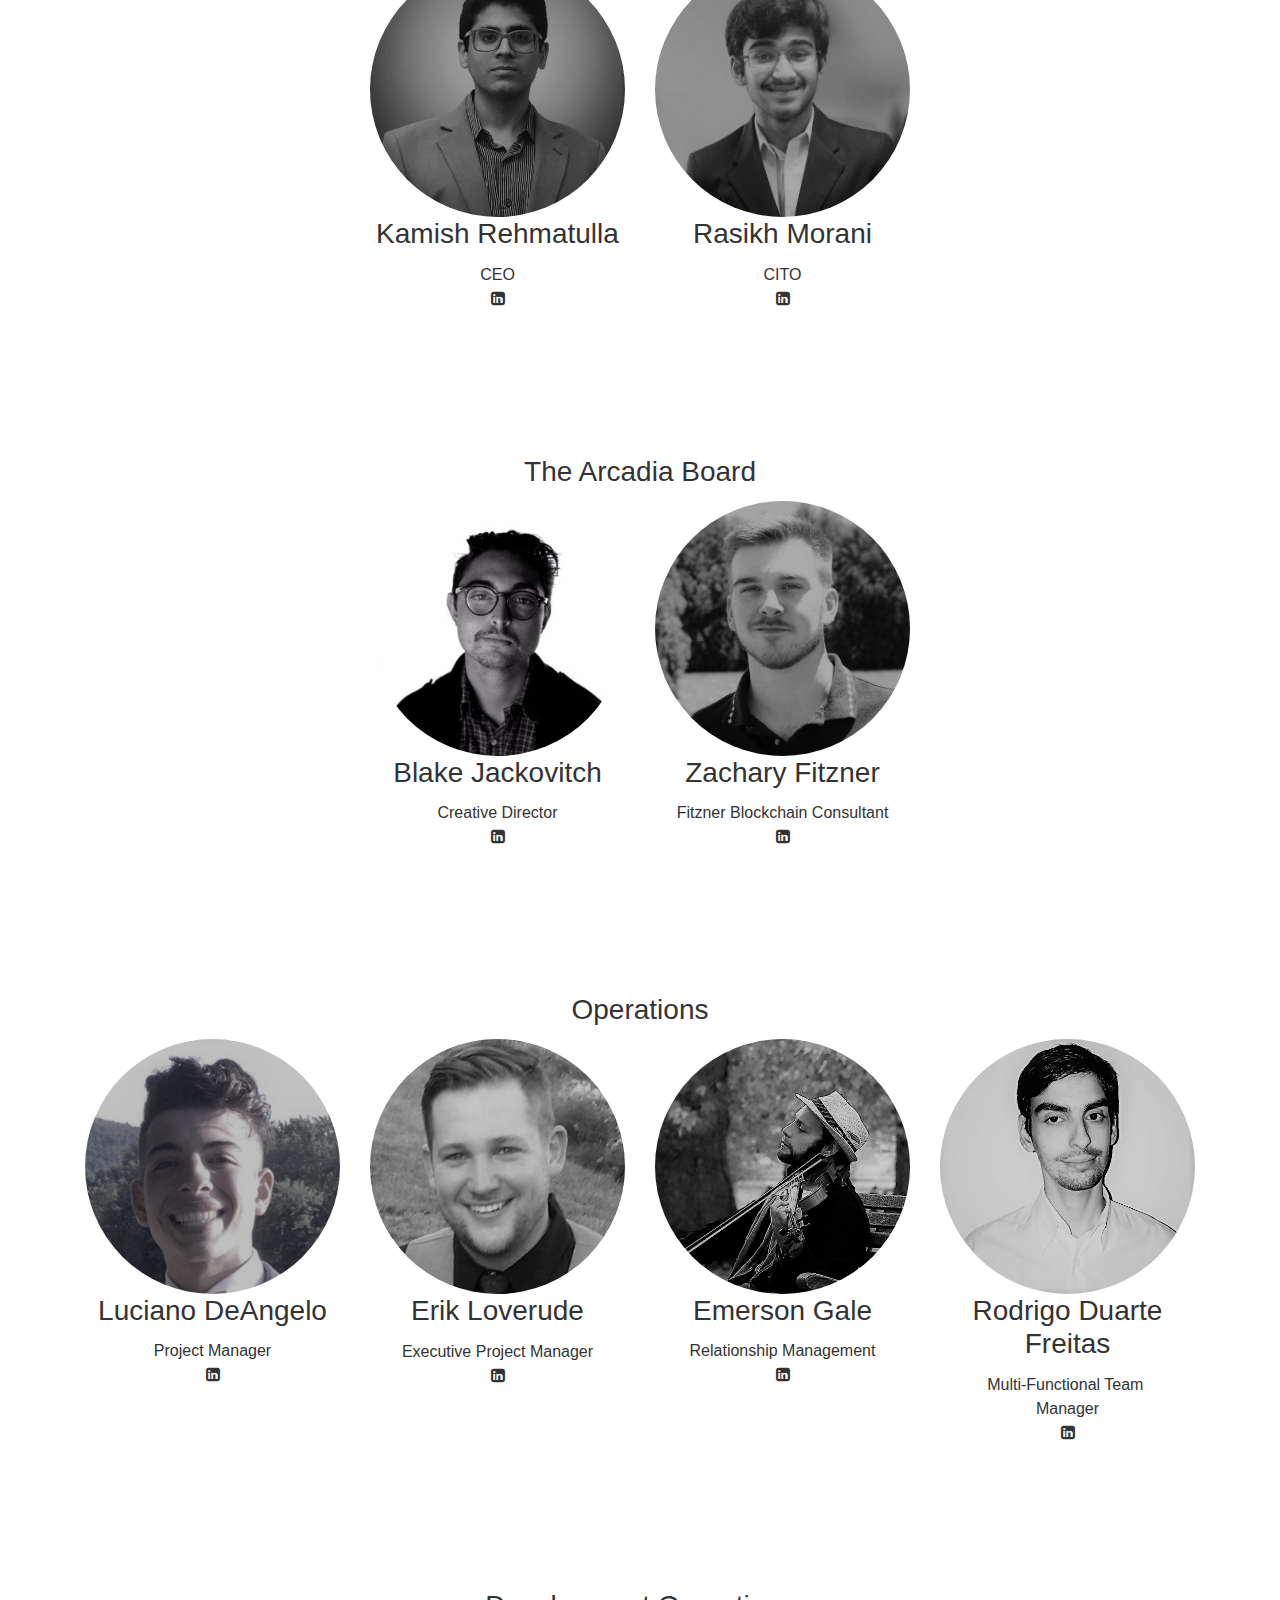
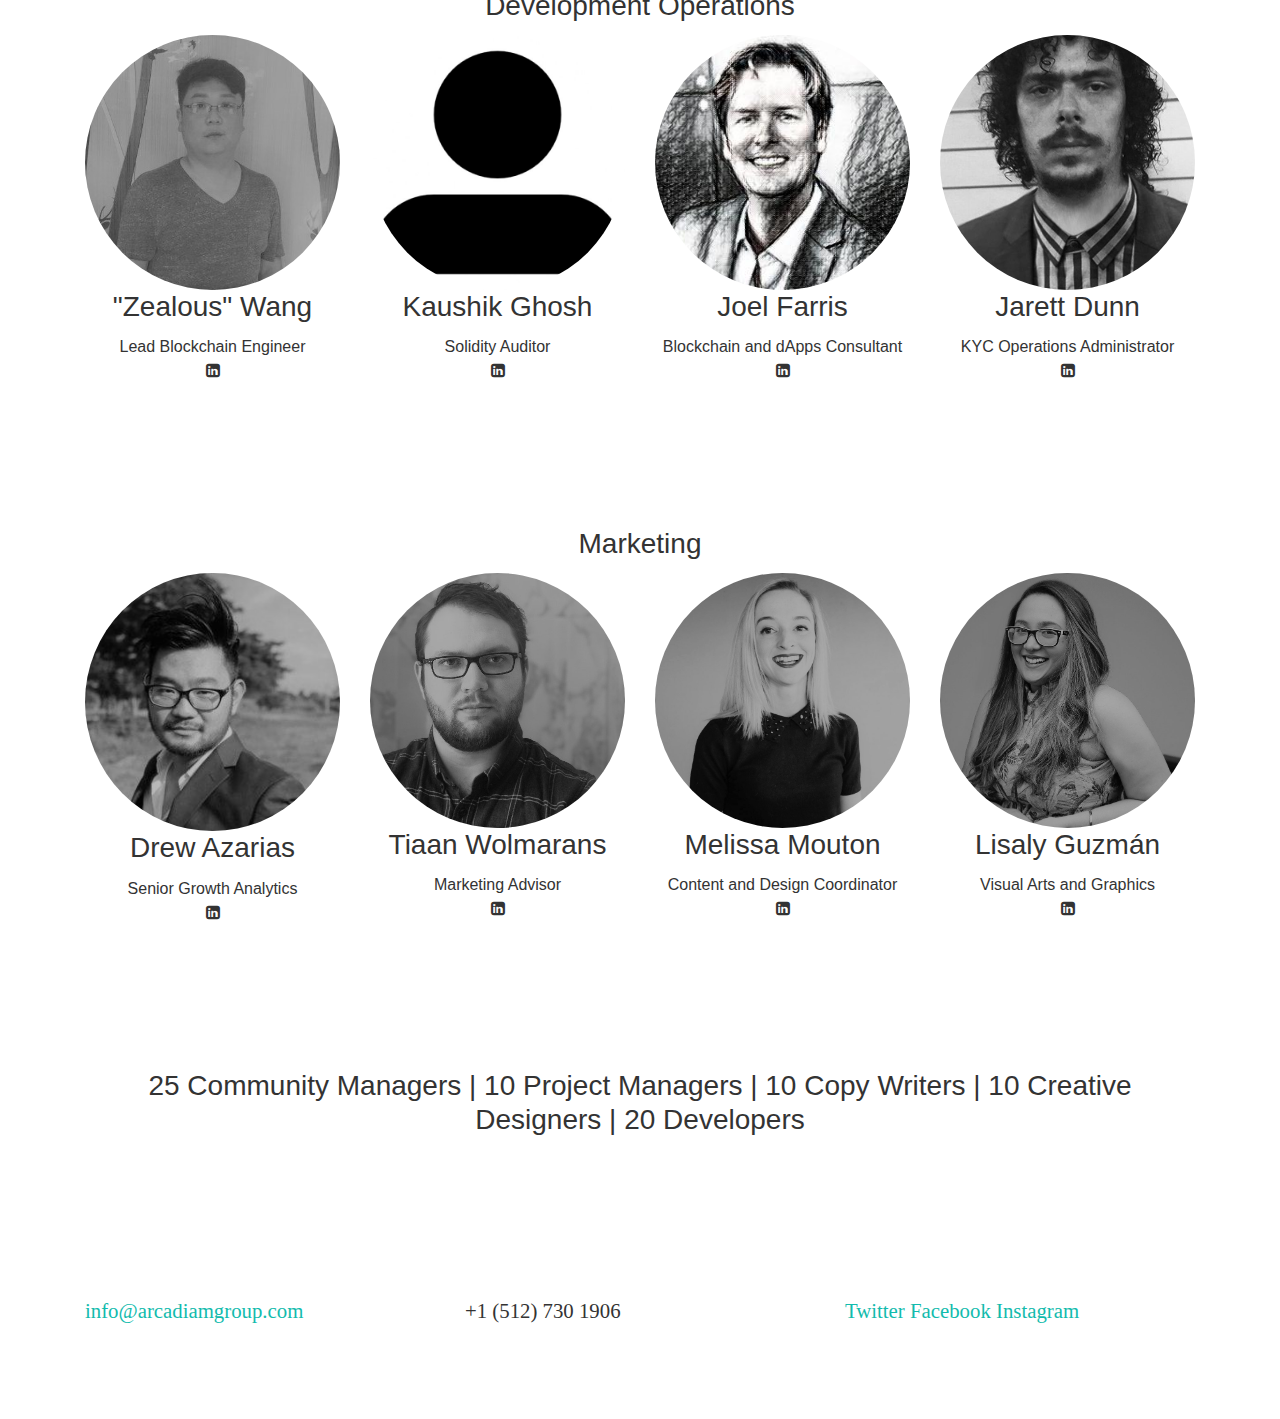
==== commit 9b823090: "Update 1" ====
--- a/about.html
+++ b/about.html
@@ -12,7 +12,10 @@
     <div class="container">
       <div class="row">
         <div class="col-md-6">
-          <img src="img/AMGLOGOFull.png" class="float-left" width="250"> </div>
+          <a href="index.html">
+            <img src="img/AMGLOGOFull.png" class="float-left" width="250">
+          </a>
+        </div>
         <div class="col-md-6">
           <p style="margin-right"> </p>
           <ul class="text-right">
@@ -372,9 +375,6 @@
       </div>
     </div>
   </div>
-  <pingendo onclick="window.open('https://pingendo.com/', '_blank')" style="cursor:pointer;position: fixed;bottom: 10px;right:10px;padding:4px;background-color: #00b0eb;border-radius: 8px; width:250px;display:flex;flex-direction:row;align-items:center;justify-content:center;font-size:14px;color:white">Made with Pingendo Free&nbsp;&nbsp;
-    <img src="https://pingendo.com/site-assets/Pingendo_logo_big.png" class="d-block" alt="Pingendo logo" height="16">
-  </pingendo>
 </body>
 
 </html>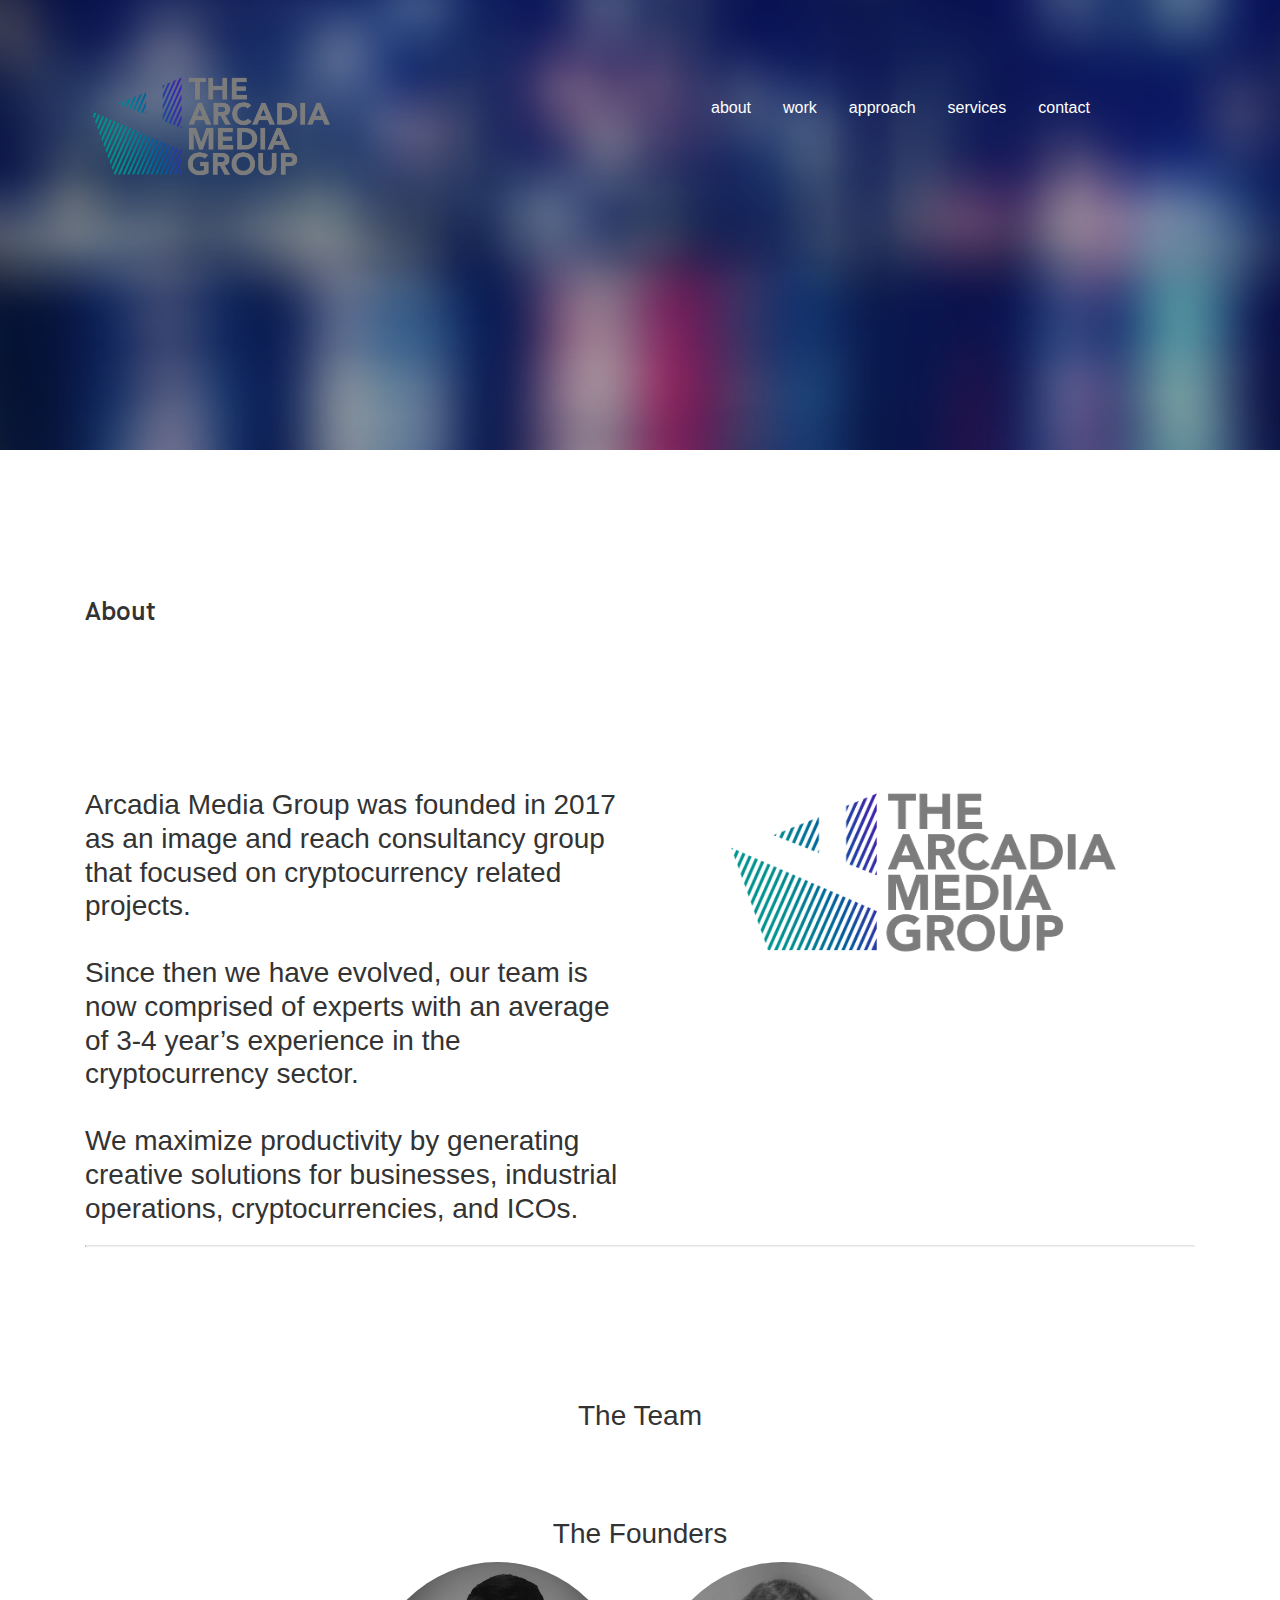
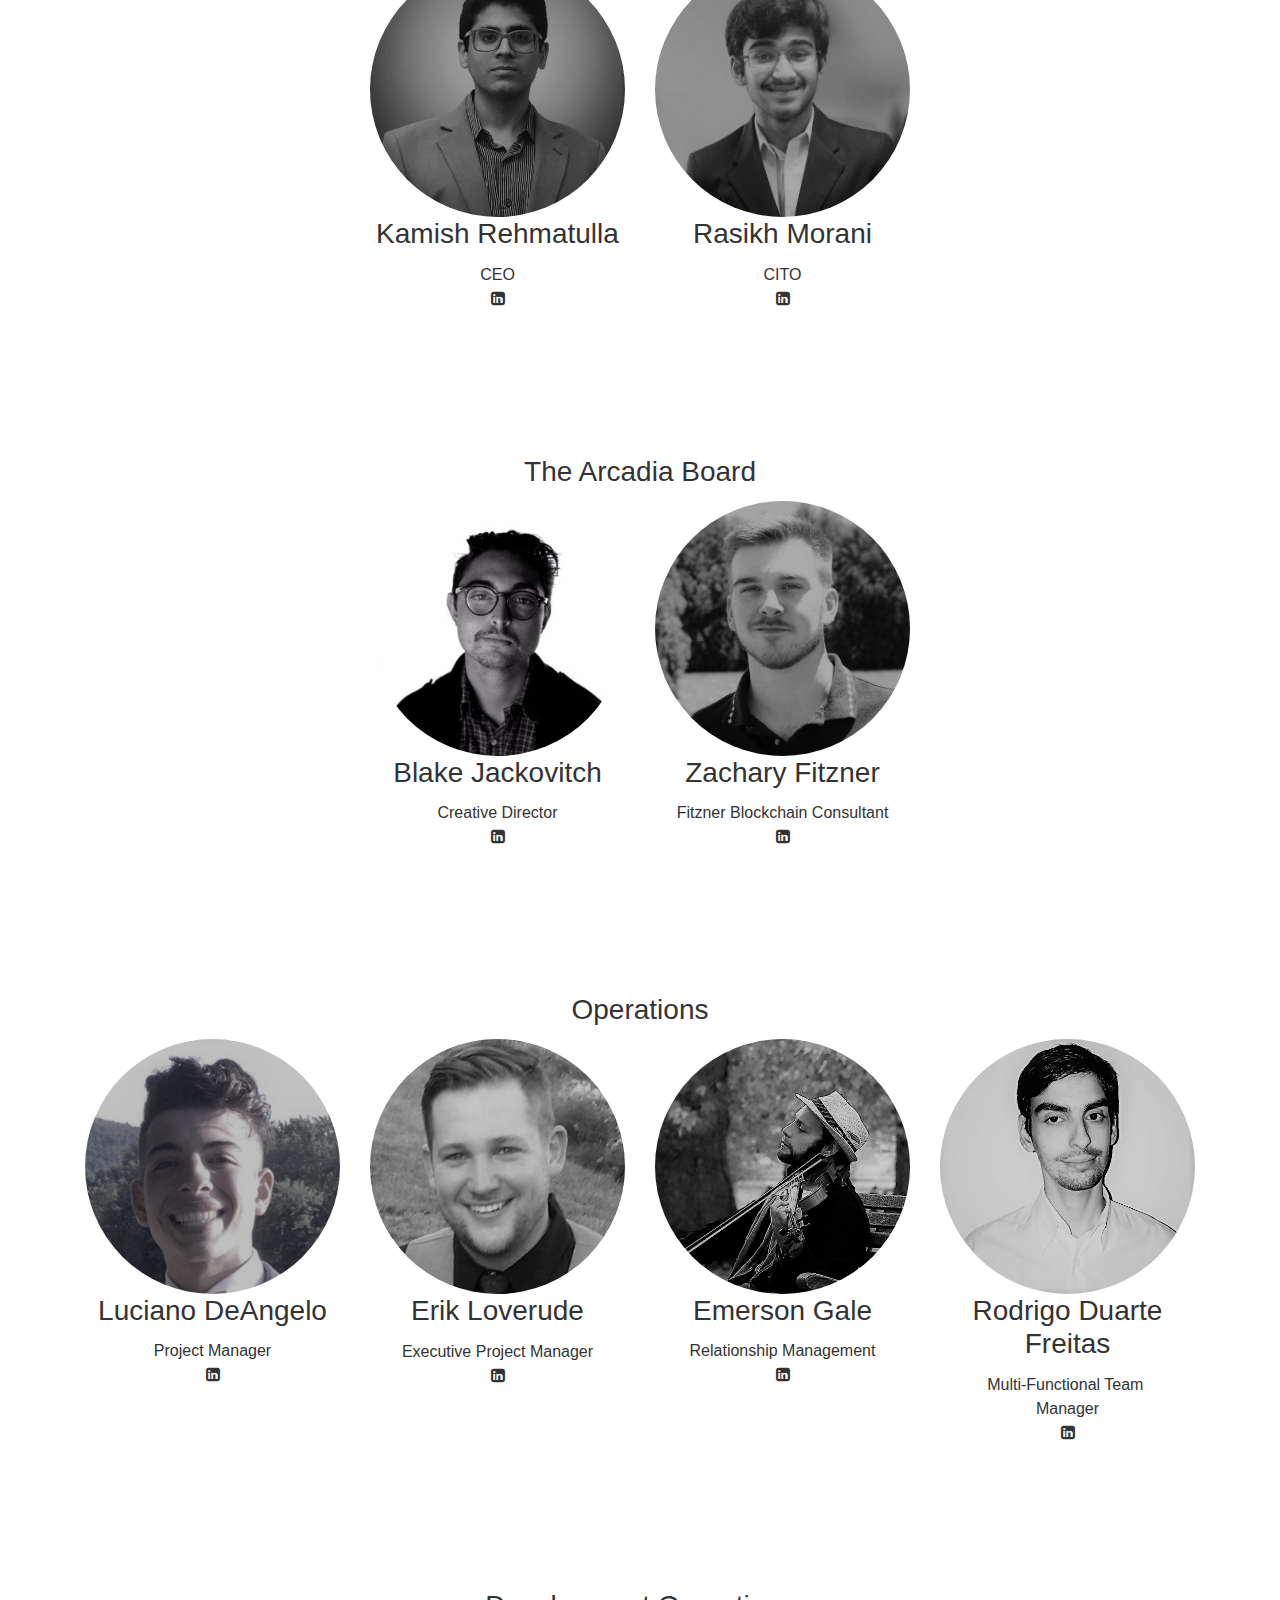
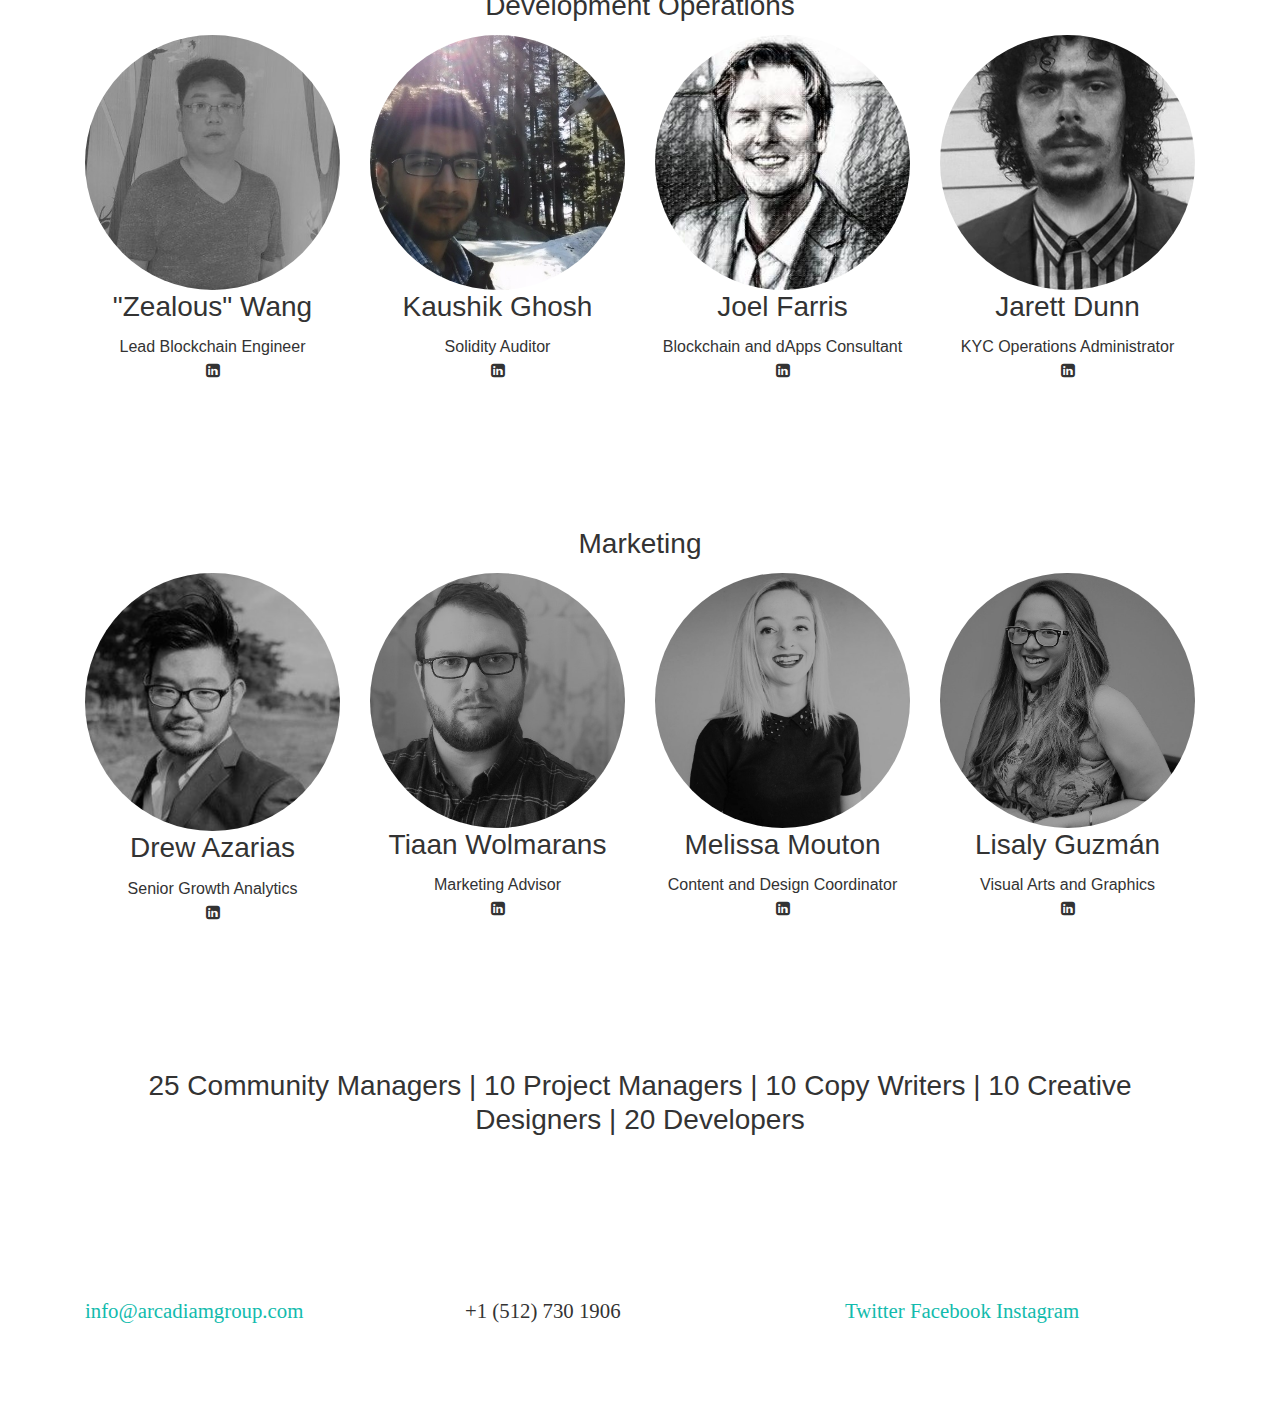
==== commit dceb6b0d: "Add Approach" ====
--- a/about.html
+++ b/about.html
@@ -239,7 +239,7 @@
           </center>
         </div>
         <div class="col-md-3">
-          <img src="img/team/Temp.jpg" class="img-fluid rounded-circle">
+          <img src="img/team/Kaushik.jpg" class="img-fluid rounded-circle">
           <center>
             <h3>Kaushik Ghosh</h3>
           </center>
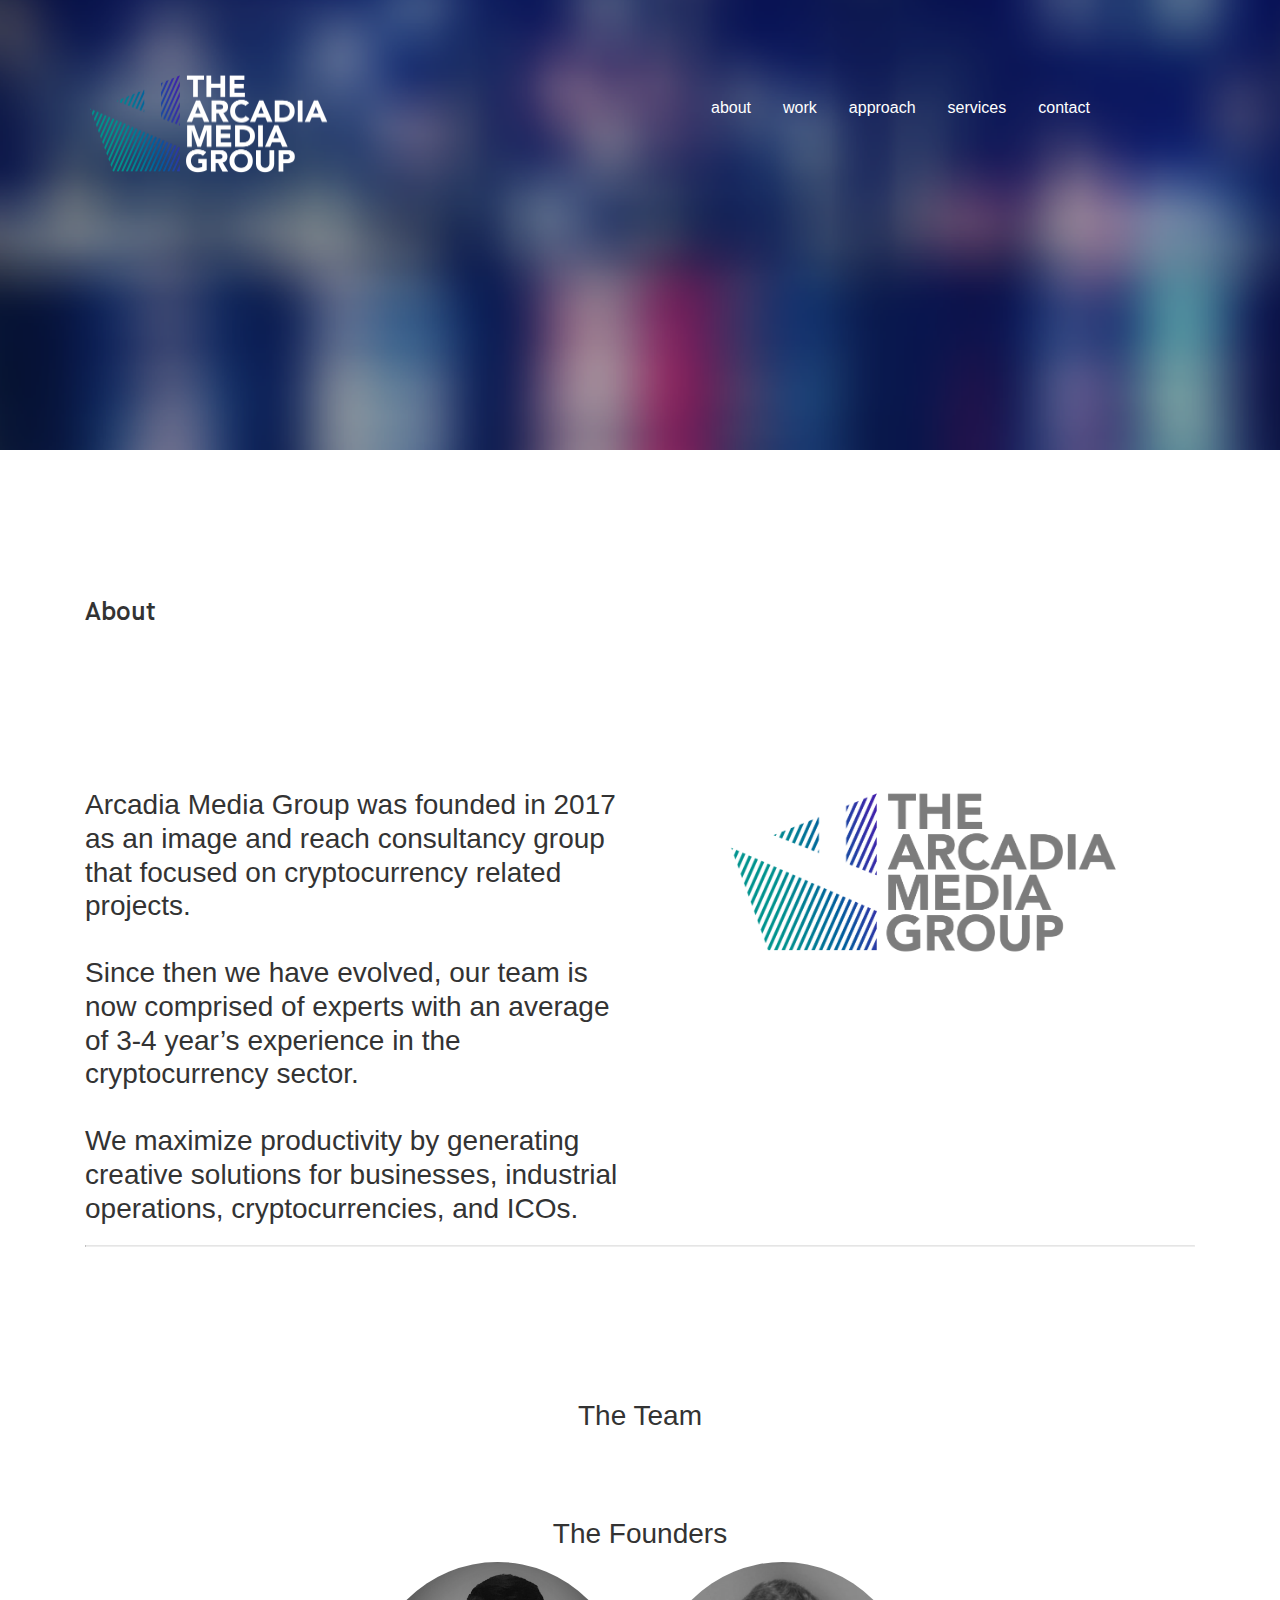
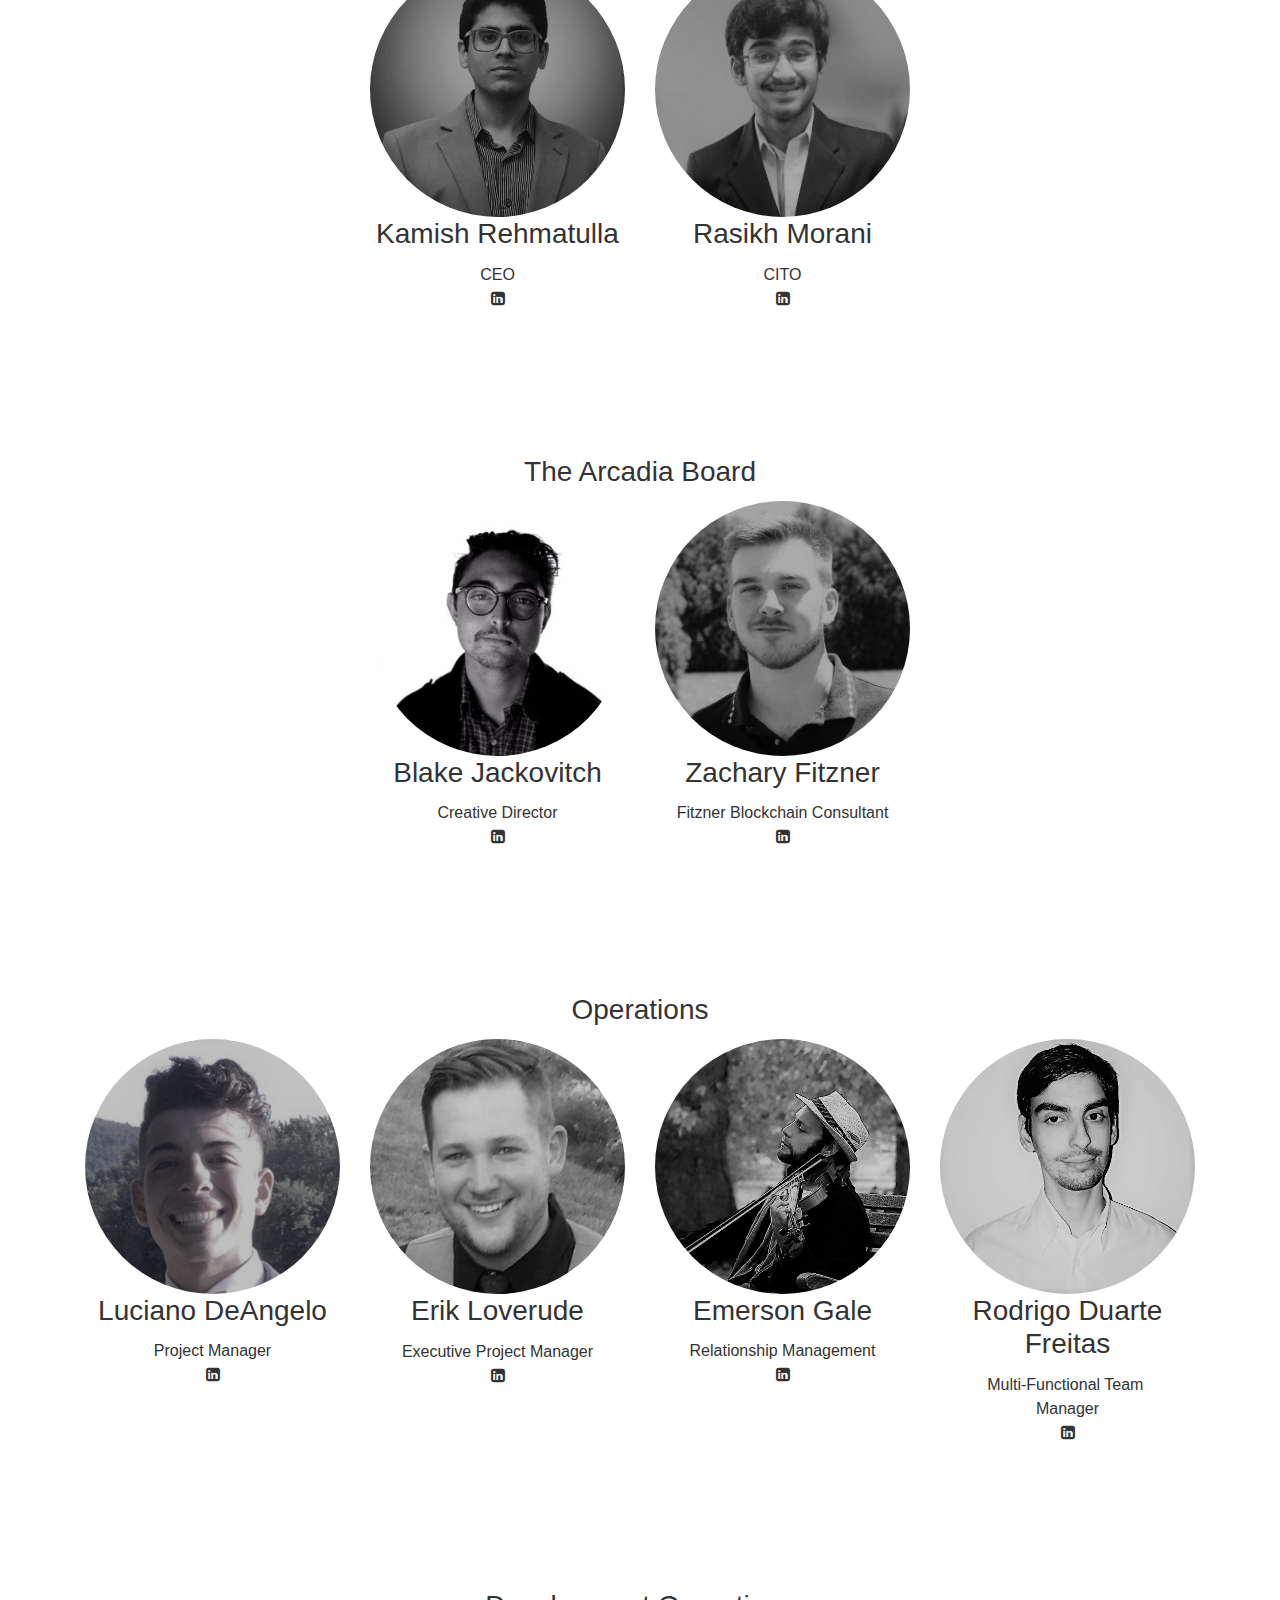
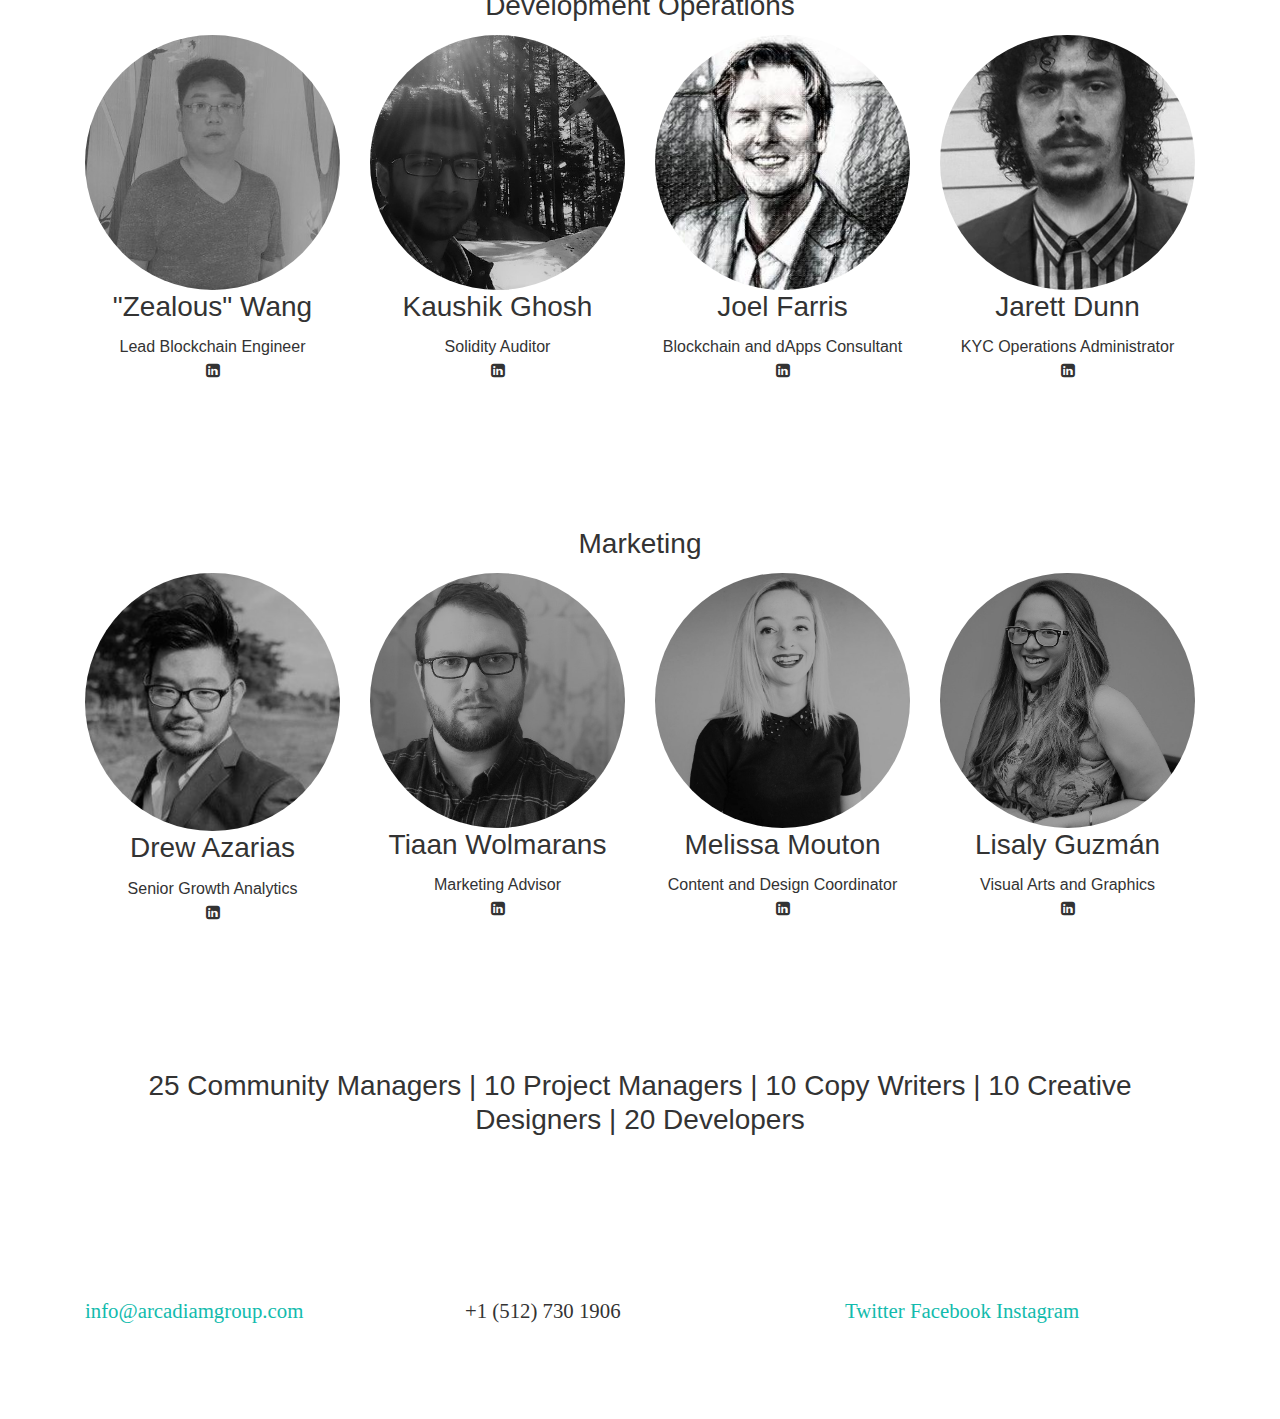
==== commit 176cf332: "Fix Kaushik Color and Other Changes" ====
--- a/about.html
+++ b/about.html
@@ -13,7 +13,7 @@
       <div class="row">
         <div class="col-md-6">
           <a href="index.html">
-            <img src="img/AMGLOGOFull.png" class="float-left" width="250">
+            <img src="img/CroppedAMGWhite.png" class="float-left" width="250">
           </a>
         </div>
         <div class="col-md-6">
